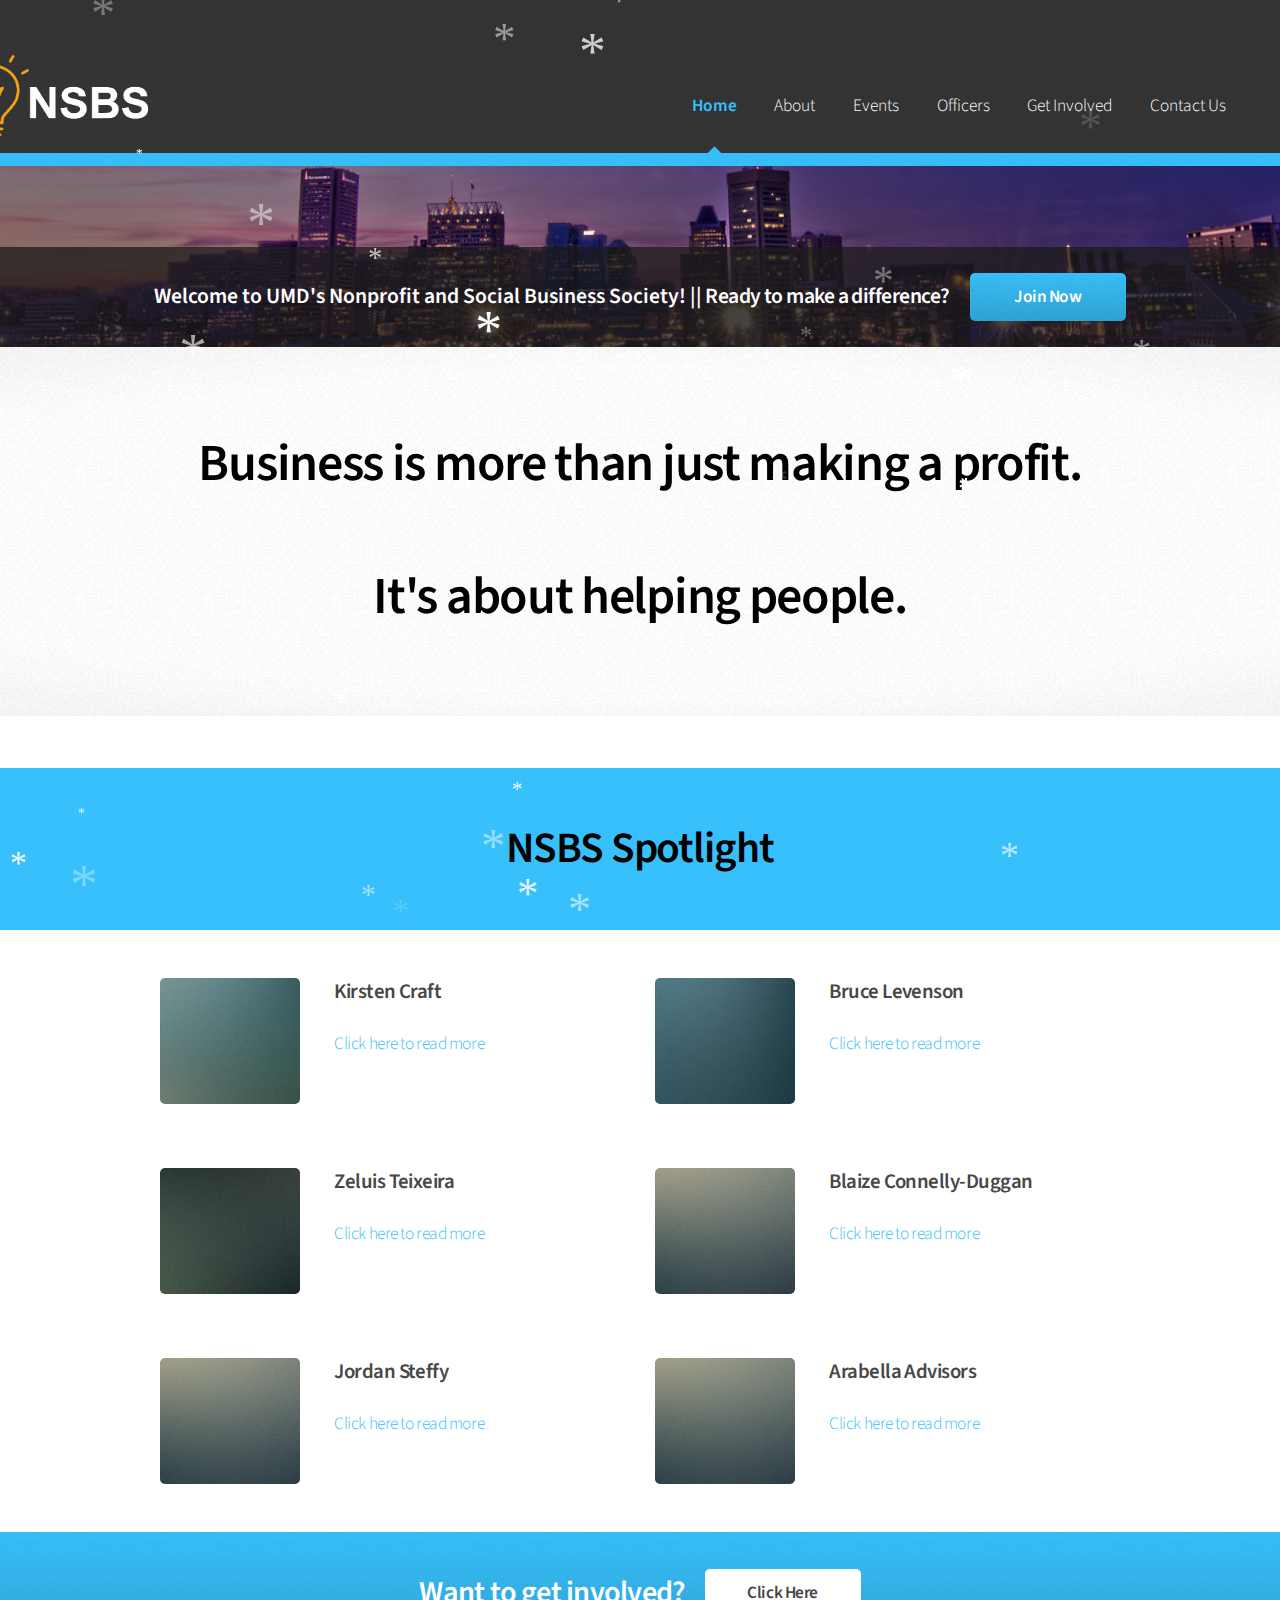
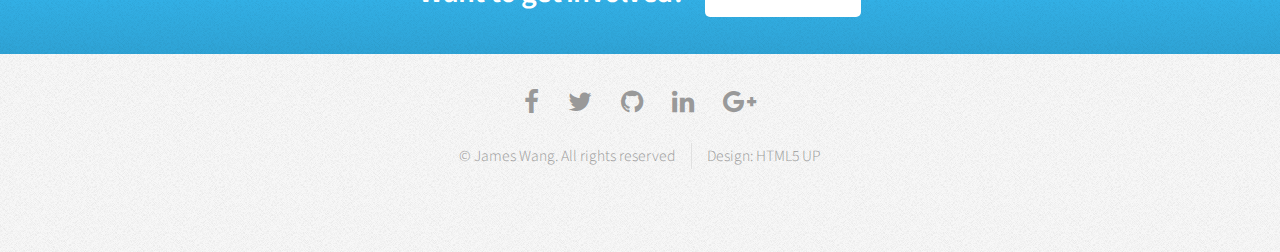
==== index.html @ a9c611d5 "j" ====
<!DOCTYPE HTML>
<html>
	<head>
		<title>UMD NSBS</title>
		<meta charset="utf-8" />
		<meta name="viewport" content="width=device-width, initial-scale=1" />
		<!--[if lte IE 8]><script src="assets/js/ie/html5shiv.js"></script><![endif]-->
		<link rel="stylesheet" href="assets/css/main.css" />
		<!--[if lte IE 8]><link rel="stylesheet" href="assets/css/ie8.css" /><![endif]-->
		<!--[if lte IE 9]><link rel="stylesheet" href="assets/css/ie9.css" /><![endif]-->
		<link rel="icon" href="icon.ico">
	</head>
	<body>
	<div id="snowflakeContainer">
    <p class="snowflake">*</p>
</div>
		<div id="page-wrapper">

			<!-- Header -->
		  <div id="header">
		 

					<!-- Logo -->
					
					<!-- Nav -->
						<nav id="nav">
						
							<ul><li class="moveimage"><a href="index.html"><img src="NSBS Logo3.jpg" style="height:100px; width:200px;"></a></li>
								<li class="current moveicons"><a href="index.html">Home</a></li>						
								<li class="moveicons"><a href="aboutus.html">About</a></li>
								<li class="moveicons"><a href="events.html">Events</a></li>
								<li class="moveicons"><a href="#">Officers</a></li>
								<li class="moveicons"><a href="#">Get Involved</a></li>
								<li class="moveicons"><a href="#">Contact Us</a></li>
							</ul>
						</nav>

				</div>

			<!-- Banner -->
				<section id="banner">
					<header>
						<h1>Welcome to UMD's Nonprofit and Social Business Society! ||</h1>
						<h2>Ready to make a difference?</h2>
						<a href="https://goo.gl/forms/CQqP2fHk37DyWA3D2" class="button">Join Now</a>
					</header>
				</section>
			<!-- Gigantic Heading -->
				<section class="wrapper style2">
					<div class="container">
						<header class="major">
							<h4>Business is more than just making a profit.</h4>
							 <h4>It's about helping people.</h4>
						</header>
					</div>
				</section>

			<!-- Posts -->
				<section class="wrapper style1">
				<header class="majorone">
					<h4 class="majorone">NSBS Spotlight</h4></header>
					
					<div class="container">
						<div class="row">
							<section class="6u 12u(narrower)">
								<div class="box post">
									<a href="#" class="image left"><img src="images/pic01.jpg" alt="" /></a>
									<div class="inner">
										<h3>Kirsten Craft</h3>
										<p><a href="#">Click here to read more</a></p>
									</div>
								</div>
							</section>
							<section class="6u 12u(narrower)">
								<div class="box post">
									<a href="#" class="image left"><img src="images/pic02.jpg" alt="" /></a>
									<div class="inner">
										<h3>Bruce Levenson</h3>
										<p><a href="#">Click here to read more</a></p>
									</div>
								</div>
							</section>
						</div>
						<div class="row">
							<section class="6u 12u(narrower)">
								<div class="box post">
									<a href="#" class="image left"><img src="images/pic03.jpg" alt="" /></a>
									<div class="inner">
										<h3>Zeluis Teixeira</h3>
										<p><a href="#">Click here to read more</a></p>
									</div>
								</div>
							</section>
							<section class="6u 12u(narrower)">
								<div class="box post">
									<a href="#" class="image left"><img src="images/pic04.jpg" alt="" /></a>
									<div class="inner">
										<h3>Blaize Connelly-Duggan</h3>
										<p><a href="#">Click here to read more</a></p>
									</div>
								</div>
							</section>
						</div>
						<div class="row">
							<section class="6u 12u(narrower)">
								<div class="box post">
									<a href="#" class="image left"><img src="images/pic04.jpg" alt="" /></a>
									<div class="inner">
										<h3>Jordan Steffy</h3>
										<p><a href="#">Click here to read more</a></p>
									</div>
								</div>
							</section>
							<section class="6u 12u(narrower)">
								<div class="box post">
									<a href="#" class="image left"><img src="images/pic04.jpg" alt="" /></a>
									<div class="inner">
										<h3>Arabella Advisors</h3>
										<p><a href="#">Click here to read more</a></p>
									</div>
								</div>
							</section>
						</div>
					</div>
				</section>
			
			<!-- CTA -->
				<section id="cta" class="wrapper style3">
					<div class="container">
						<header>
							<h2>Want to get involved?</h2>
							<a href="#" class="button">Click Here</a>
						</header>
					</div>
				</section>

			<!-- Footer -->
				<div id="footer">
					<div class="container">
						<div class="row">
						</div>
					</div>

					<!-- Icons -->
						<ul class="icons">
							<li><a href="https://www.facebook.com/groups/1245452182178911/" class="icon fa-facebook"><span class="label">Facebook</span></a></li>
							<li><a href="#" class="icon fa-twitter"><span class="label">Twitter</span></a></li>
							<li><a href="#" class="icon fa-github"><span class="label">GitHub</span></a></li>
							<li><a href="#" class="icon fa-linkedin"><span class="label">LinkedIn</span></a></li>
							<li><a href="#" class="icon fa-google-plus"><span class="label">Google+</span></a></li>
						</ul>

					<!-- Copyright -->
						<div class="copyright">
							<ul class="menu">
								<li>&copy; James Wang. All rights reserved</li><li>Design: <a href="http://html5up.net">HTML5 UP</a></li>
							</ul>
						</div>

				</div>

		</div>

		<!-- Scripts -->
			<script src="assets/js/jquery.min.js"></script>
			<script src="assets/js/jquery.dropotron.min.js"></script>
			<script src="assets/js/skel.min.js"></script>
			<script src="assets/js/util.js"></script>
			<!--[if lte IE 8]><script src="assets/js/ie/respond.min.js"></script><![endif]-->
			<script src="assets/js/main.js"></script>
<script src="fallingsnow_v6.js"></script>
	</body>
</html>
---- assets/css/main.css ----
@import url("font-awesome.min.css");
@import url("https://fonts.googleapis.com/css?family=Source+Sans+Pro:300,300italic,600,600italic");

/*
	Arcana by HTML5 UP
	html5up.net | @ajlkn
	Free for personal and commercial use under the CCA 3.0 license (html5up.net/license)
*/

/* Reset */

	html, body, div, span, applet, object, iframe, h1, h2, h3, h4, h5, h6, p, blockquote, pre, a, abbr, acronym, address, big, cite, code, del, dfn, em, img, ins, kbd, q, s, samp, small, strike, strong, sub, sup, tt, var, b, u, i, center, dl, dt, dd, ol, ul, li, fieldset, form, label, legend, table, caption, tbody, tfoot, thead, tr, th, td, article, aside, canvas, details, embed, figure, figcaption, footer, header, hgroup, menu, nav, output, ruby, section, summary, time, mark, audio, video {
		margin: 0;
		padding: 0;
		border: 0;
		font-size: 100%;
		font: inherit;
		vertical-align: baseline;
	}

	article, aside, details, figcaption, figure, footer, header, hgroup, menu, nav, section {
		display: block;
	}

	body {
		line-height: 1;
	}

	ol, ul {
		list-style: none;
	}

	blockquote, q {
		quotes: none;
	}

	blockquote:before, blockquote:after, q:before, q:after {
		content: '';
		content: none;
	}

	table {
		border-collapse: collapse;
		border-spacing: 0;
	}

	body {
		-webkit-text-size-adjust: none;
	}

/* Box Model */

	*, *:before, *:after {
		-moz-box-sizing: border-box;
		-webkit-box-sizing: border-box;
		box-sizing: border-box;
	}

/* Containers */

	.container {
		margin-left: auto;
		margin-right: auto;
	}

	.container.\31 25\25 {
		width: 100%;
		max-width: 1750px;
		min-width: 1400px;
	}

	.container.\37 5\25 {
		width: 1050px;
	}

	.container.\35 0\25 {
		width: 700px;
	}

	.container.\32 5\25 {
		width: 350px;
	}

	.container {
		width: 1400px;
	}

	@media screen and (max-width: 1680px) {

		.container.\31 25\25 {
			width: 100%;
			max-width: 1500px;
			min-width: 1200px;
		}

		.container.\37 5\25 {
			width: 900px;
		}

		.container.\35 0\25 {
			width: 600px;
		}

		.container.\32 5\25 {
			width: 300px;
		}

		.container {
			width: 1200px;
		}

	}

	@media screen and (max-width: 1280px) {

		.container.\31 25\25 {
			width: 100%;
			max-width: 1200px;
			min-width: 960px;
		}

		.container.\37 5\25 {
			width: 720px;
		}

		.container.\35 0\25 {
			width: 480px;
		}

		.container.\32 5\25 {
			width: 240px;
		}

		.container {
			width: 960px;
		}

	}

	@media screen and (max-width: 980px) {

		.container.\31 25\25 {
			width: 100%;
			max-width: 118.75%;
			min-width: 95%;
		}

		.container.\37 5\25 {
			width: 71.25%;
		}

		.container.\35 0\25 {
			width: 47.5%;
		}

		.container.\32 5\25 {
			width: 23.75%;
		}

		.container {
			width: 95%;
		}

	}

	@media screen and (max-width: 840px) {

		.container.\31 25\25 {
			width: 100%;
			max-width: 118.75%;
			min-width: 95%;
		}

		.container.\37 5\25 {
			width: 71.25%;
		}

		.container.\35 0\25 {
			width: 47.5%;
		}

		.container.\32 5\25 {
			width: 23.75%;
		}

		.container {
			width: 95% !important;
		}

	}

	@media screen and (max-width: 736px) {

		.container.\31 25\25 {
			width: 100%;
			max-width: 112.5%;
			min-width: 90%;
		}

		.container.\37 5\25 {
			width: 67.5%;
		}

		.container.\35 0\25 {
			width: 45%;
		}

		.container.\32 5\25 {
			width: 22.5%;
		}

		.container {
			width: 90% !important;
		}

	}

	@media screen and (max-width: 480px) {

		.container.\31 25\25 {
			width: 100%;
			max-width: 125%;
			min-width: 100%;
		}

		.container.\37 5\25 {
			width: 75%;
		}

		.container.\35 0\25 {
			width: 50%;
		}

		.container.\32 5\25 {
			width: 25%;
		}

		.container {
			width: 100% !important;
		}

	}

/* Grid */

	.row {
		border-bottom: solid 1px transparent;
		-moz-box-sizing: border-box;
		-webkit-box-sizing: border-box;
		box-sizing: border-box;
	}

	.row > * {
		float: left;
		-moz-box-sizing: border-box;
		-webkit-box-sizing: border-box;
		box-sizing: border-box;
	}

	.row:after, .row:before {
		content: '';
		display: block;
		clear: both;
		height: 0;
	}

	.row.uniform > * > :first-child {
		margin-top: 0;
	}

	.row.uniform > * > :last-child {
		margin-bottom: 0;
	}

	.row.\30 \25 > * {
		padding: 0px 0 0 0px;
	}

	.row.\30 \25 {
		margin: 0px 0 -1px 0px;
	}

	.row.uniform.\30 \25 > * {
		padding: 0px 0 0 0px;
	}

	.row.uniform.\30 \25 {
		margin: 0px 0 -1px 0px;
	}

	.row > * {
		padding: 50px 0 0 50px;
	}

	.row {
		margin: -50px 0 -1px -50px;
	}

	.row.uniform > * {
		padding: 50px 0 0 50px;
	}

	.row.uniform {
		margin: -50px 0 -1px -50px;
	}

	.row.\32 00\25 > * {
		padding: 100px 0 0 100px;
	}

	.row.\32 00\25 {
		margin: -100px 0 -1px -100px;
	}

	.row.uniform.\32 00\25 > * {
		padding: 100px 0 0 100px;
	}

	.row.uniform.\32 00\25 {
		margin: -100px 0 -1px -100px;
	}

	.row.\31 50\25 > * {
		padding: 75px 0 0 75px;
	}

	.row.\31 50\25 {
		margin: -75px 0 -1px -75px;
	}

	.row.uniform.\31 50\25 > * {
		padding: 75px 0 0 75px;
	}

	.row.uniform.\31 50\25 {
		margin: -75px 0 -1px -75px;
	}

	.row.\35 0\25 > * {
		padding: 25px 0 0 25px;
	}

	.row.\35 0\25 {
		margin: -25px 0 -1px -25px;
	}

	.row.uniform.\35 0\25 > * {
		padding: 25px 0 0 25px;
	}

	.row.uniform.\35 0\25 {
		margin: -25px 0 -1px -25px;
	}

	.row.\32 5\25 > * {
		padding: 12.5px 0 0 12.5px;
	}

	.row.\32 5\25 {
		margin: -12.5px 0 -1px -12.5px;
	}

	.row.uniform.\32 5\25 > * {
		padding: 12.5px 0 0 12.5px;
	}

	.row.uniform.\32 5\25 {
		margin: -12.5px 0 -1px -12.5px;
	}

	.\31 2u, .\31 2u\24 {
		width: 100%;
		clear: none;
		margin-left: 0;
	}

	.\31 1u, .\31 1u\24 {
		width: 91.6666666667%;
		clear: none;
		margin-left: 0;
	}

	.\31 0u, .\31 0u\24 {
		width: 83.3333333333%;
		clear: none;
		margin-left: 0;
	}

	.\39 u, .\39 u\24 {
		width: 75%;
		clear: none;
		margin-left: 0;
	}

	.\38 u, .\38 u\24 {
		width: 66.6666666667%;
		clear: none;
		margin-left: 0;
	}

	.\37 u, .\37 u\24 {
		width: 58.3333333333%;
		clear: none;
		margin-left: 0;
	}

	.\36 u, .\36 u\24 {
		width: 50%;
		clear: none;
		margin-left: 0;
	}

	.\35 u, .\35 u\24 {
		width: 41.6666666667%;
		clear: none;
		margin-left: 0;
	}

	.\34 u, .\34 u\24 {
		width: 33.3333333333%;
		clear: none;
		margin-left: 0;
	}

	.\33 u, .\33 u\24 {
		width: 25%;
		clear: none;
		margin-left: 0;
	}

	.\32 u, .\32 u\24 {
		width: 16.6666666667%;
		clear: none;
		margin-left: 0;
	}

	.\31 u, .\31 u\24 {
		width: 8.3333333333%;
		clear: none;
		margin-left: 0;
	}

	.\31 2u\24 + *,
	.\31 1u\24 + *,
	.\31 0u\24 + *,
	.\39 u\24 + *,
	.\38 u\24 + *,
	.\37 u\24 + *,
	.\36 u\24 + *,
	.\35 u\24 + *,
	.\34 u\24 + *,
	.\33 u\24 + *,
	.\32 u\24 + *,
	.\31 u\24 + * {
		clear: left;
	}

	.\-11u {
		margin-left: 91.66667%;
	}

	.\-10u {
		margin-left: 83.33333%;
	}

	.\-9u {
		margin-left: 75%;
	}

	.\-8u {
		margin-left: 66.66667%;
	}

	.\-7u {
		margin-left: 58.33333%;
	}

	.\-6u {
		margin-left: 50%;
	}

	.\-5u {
		margin-left: 41.66667%;
	}

	.\-4u {
		margin-left: 33.33333%;
	}

	.\-3u {
		margin-left: 25%;
	}

	.\-2u {
		margin-left: 16.66667%;
	}

	.\-1u {
		margin-left: 8.33333%;
	}

	@media screen and (max-width: 1680px) {

		.row > * {
			padding: 40px 0 0 40px;
		}

		.row {
			margin: -40px 0 -1px -40px;
		}

		.row.uniform > * {
			padding: 40px 0 0 40px;
		}

		.row.uniform {
			margin: -40px 0 -1px -40px;
		}

		.row.\32 00\25 > * {
			padding: 80px 0 0 80px;
		}

		.row.\32 00\25 {
			margin: -80px 0 -1px -80px;
		}

		.row.uniform.\32 00\25 > * {
			padding: 80px 0 0 80px;
		}

		.row.uniform.\32 00\25 {
			margin: -80px 0 -1px -80px;
		}

		.row.\31 50\25 > * {
			padding: 60px 0 0 60px;
		}

		.row.\31 50\25 {
			margin: -60px 0 -1px -60px;
		}

		.row.uniform.\31 50\25 > * {
			padding: 60px 0 0 60px;
		}

		.row.uniform.\31 50\25 {
			margin: -60px 0 -1px -60px;
		}

		.row.\35 0\25 > * {
			padding: 20px 0 0 20px;
		}

		.row.\35 0\25 {
			margin: -20px 0 -1px -20px;
		}

		.row.uniform.\35 0\25 > * {
			padding: 20px 0 0 20px;
		}

		.row.uniform.\35 0\25 {
			margin: -20px 0 -1px -20px;
		}

		.row.\32 5\25 > * {
			padding: 10px 0 0 10px;
		}

		.row.\32 5\25 {
			margin: -10px 0 -1px -10px;
		}

		.row.uniform.\32 5\25 > * {
			padding: 10px 0 0 10px;
		}

		.row.uniform.\32 5\25 {
			margin: -10px 0 -1px -10px;
		}

		.\31 2u\28wide\29, .\31 2u\24\28wide\29 {
			width: 100%;
			clear: none;
			margin-left: 0;
		}

		.\31 1u\28wide\29, .\31 1u\24\28wide\29 {
			width: 91.6666666667%;
			clear: none;
			margin-left: 0;
		}

		.\31 0u\28wide\29, .\31 0u\24\28wide\29 {
			width: 83.3333333333%;
			clear: none;
			margin-left: 0;
		}

		.\39 u\28wide\29, .\39 u\24\28wide\29 {
			width: 75%;
			clear: none;
			margin-left: 0;
		}

		.\38 u\28wide\29, .\38 u\24\28wide\29 {
			width: 66.6666666667%;
			clear: none;
			margin-left: 0;
		}

		.\37 u\28wide\29, .\37 u\24\28wide\29 {
			width: 58.3333333333%;
			clear: none;
			margin-left: 0;
		}

		.\36 u\28wide\29, .\36 u\24\28wide\29 {
			width: 50%;
			clear: none;
			margin-left: 0;
		}

		.\35 u\28wide\29, .\35 u\24\28wide\29 {
			width: 41.6666666667%;
			clear: none;
			margin-left: 0;
		}

		.\34 u\28wide\29, .\34 u\24\28wide\29 {
			width: 33.3333333333%;
			clear: none;
			margin-left: 0;
		}

		.\33 u\28wide\29, .\33 u\24\28wide\29 {
			width: 25%;
			clear: none;
			margin-left: 0;
		}

		.\32 u\28wide\29, .\32 u\24\28wide\29 {
			width: 16.6666666667%;
			clear: none;
			margin-left: 0;
		}

		.\31 u\28wide\29, .\31 u\24\28wide\29 {
			width: 8.3333333333%;
			clear: none;
			margin-left: 0;
		}

		.\31 2u\24\28wide\29 + *,
		.\31 1u\24\28wide\29 + *,
		.\31 0u\24\28wide\29 + *,
		.\39 u\24\28wide\29 + *,
		.\38 u\24\28wide\29 + *,
		.\37 u\24\28wide\29 + *,
		.\36 u\24\28wide\29 + *,
		.\35 u\24\28wide\29 + *,
		.\34 u\24\28wide\29 + *,
		.\33 u\24\28wide\29 + *,
		.\32 u\24\28wide\29 + *,
		.\31 u\24\28wide\29 + * {
			clear: left;
		}

		.\-11u\28wide\29 {
			margin-left: 91.66667%;
		}

		.\-10u\28wide\29 {
			margin-left: 83.33333%;
		}

		.\-9u\28wide\29 {
			margin-left: 75%;
		}

		.\-8u\28wide\29 {
			margin-left: 66.66667%;
		}

		.\-7u\28wide\29 {
			margin-left: 58.33333%;
		}

		.\-6u\28wide\29 {
			margin-left: 50%;
		}

		.\-5u\28wide\29 {
			margin-left: 41.66667%;
		}

		.\-4u\28wide\29 {
			margin-left: 33.33333%;
		}

		.\-3u\28wide\29 {
			margin-left: 25%;
		}

		.\-2u\28wide\29 {
			margin-left: 16.66667%;
		}

		.\-1u\28wide\29 {
			margin-left: 8.33333%;
		}

	}

	@media screen and (max-width: 1280px) {

		.row > * {
			padding: 30px 0 0 30px;
		}

		.row {
			margin: -30px 0 -1px -30px;
		}

		.row.uniform > * {
			padding: 30px 0 0 30px;
		}

		.row.uniform {
			margin: -30px 0 -1px -30px;
		}

		.row.\32 00\25 > * {
			padding: 60px 0 0 60px;
		}

		.row.\32 00\25 {
			margin: -60px 0 -1px -60px;
		}

		.row.uniform.\32 00\25 > * {
			padding: 60px 0 0 60px;
		}

		.row.uniform.\32 00\25 {
			margin: -60px 0 -1px -60px;
		}

		.row.\31 50\25 > * {
			padding: 45px 0 0 45px;
		}

		.row.\31 50\25 {
			margin: -45px 0 -1px -45px;
		}

		.row.uniform.\31 50\25 > * {
			padding: 45px 0 0 45px;
		}

		.row.uniform.\31 50\25 {
			margin: -45px 0 -1px -45px;
		}

		.row.\35 0\25 > * {
			padding: 15px 0 0 15px;
		}

		.row.\35 0\25 {
			margin: -15px 0 -1px -15px;
		}

		.row.uniform.\35 0\25 > * {
			padding: 15px 0 0 15px;
		}

		.row.uniform.\35 0\25 {
			margin: -15px 0 -1px -15px;
		}

		.row.\32 5\25 > * {
			padding: 7.5px 0 0 7.5px;
		}

		.row.\32 5\25 {
			margin: -7.5px 0 -1px -7.5px;
		}

		.row.uniform.\32 5\25 > * {
			padding: 7.5px 0 0 7.5px;
		}

		.row.uniform.\32 5\25 {
			margin: -7.5px 0 -1px -7.5px;
		}

		.\31 2u\28normal\29, .\31 2u\24\28normal\29 {
			width: 100%;
			clear: none;
			margin-left: 0;
		}

		.\31 1u\28normal\29, .\31 1u\24\28normal\29 {
			width: 91.6666666667%;
			clear: none;
			margin-left: 0;
		}

		.\31 0u\28normal\29, .\31 0u\24\28normal\29 {
			width: 83.3333333333%;
			clear: none;
			margin-left: 0;
		}

		.\39 u\28normal\29, .\39 u\24\28normal\29 {
			width: 75%;
			clear: none;
			margin-left: 0;
		}

		.\38 u\28normal\29, .\38 u\24\28normal\29 {
			width: 66.6666666667%;
			clear: none;
			margin-left: 0;
		}

		.\37 u\28normal\29, .\37 u\24\28normal\29 {
			width: 58.3333333333%;
			clear: none;
			margin-left: 0;
		}

		.\36 u\28normal\29, .\36 u\24\28normal\29 {
			width: 50%;
			clear: none;
			margin-left: 0;
		}

		.\35 u\28normal\29, .\35 u\24\28normal\29 {
			width: 41.6666666667%;
			clear: none;
			margin-left: 0;
		}

		.\34 u\28normal\29, .\34 u\24\28normal\29 {
			width: 33.3333333333%;
			clear: none;
			margin-left: 0;
		}

		.\33 u\28normal\29, .\33 u\24\28normal\29 {
			width: 25%;
			clear: none;
			margin-left: 0;
		}

		.\32 u\28normal\29, .\32 u\24\28normal\29 {
			width: 16.6666666667%;
			clear: none;
			margin-left: 0;
		}

		.\31 u\28normal\29, .\31 u\24\28normal\29 {
			width: 8.3333333333%;
			clear: none;
			margin-left: 0;
		}

		.\31 2u\24\28normal\29 + *,
		.\31 1u\24\28normal\29 + *,
		.\31 0u\24\28normal\29 + *,
		.\39 u\24\28normal\29 + *,
		.\38 u\24\28normal\29 + *,
		.\37 u\24\28normal\29 + *,
		.\36 u\24\28normal\29 + *,
		.\35 u\24\28normal\29 + *,
		.\34 u\24\28normal\29 + *,
		.\33 u\24\28normal\29 + *,
		.\32 u\24\28normal\29 + *,
		.\31 u\24\28normal\29 + * {
			clear: left;
		}

		.\-11u\28normal\29 {
			margin-left: 91.66667%;
		}

		.\-10u\28normal\29 {
			margin-left: 83.33333%;
		}

		.\-9u\28normal\29 {
			margin-left: 75%;
		}

		.\-8u\28normal\29 {
			margin-left: 66.66667%;
		}

		.\-7u\28normal\29 {
			margin-left: 58.33333%;
		}

		.\-6u\28normal\29 {
			margin-left: 50%;
		}

		.\-5u\28normal\29 {
			margin-left: 41.66667%;
		}

		.\-4u\28normal\29 {
			margin-left: 33.33333%;
		}

		.\-3u\28normal\29 {
			margin-left: 25%;
		}

		.\-2u\28normal\29 {
			margin-left: 16.66667%;
		}

		.\-1u\28normal\29 {
			margin-left: 8.33333%;
		}

	}

	@media screen and (max-width: 980px) {

		.row > * {
			padding: 30px 0 0 30px;
		}

		.row {
			margin: -30px 0 -1px -30px;
		}

		.row.uniform > * {
			padding: 30px 0 0 30px;
		}

		.row.uniform {
			margin: -30px 0 -1px -30px;
		}

		.row.\32 00\25 > * {
			padding: 60px 0 0 60px;
		}

		.row.\32 00\25 {
			margin: -60px 0 -1px -60px;
		}

		.row.uniform.\32 00\25 > * {
			padding: 60px 0 0 60px;
		}

		.row.uniform.\32 00\25 {
			margin: -60px 0 -1px -60px;
		}

		.row.\31 50\25 > * {
			padding: 45px 0 0 45px;
		}

		.row.\31 50\25 {
			margin: -45px 0 -1px -45px;
		}

		.row.uniform.\31 50\25 > * {
			padding: 45px 0 0 45px;
		}

		.row.uniform.\31 50\25 {
			margin: -45px 0 -1px -45px;
		}

		.row.\35 0\25 > * {
			padding: 15px 0 0 15px;
		}

		.row.\35 0\25 {
			margin: -15px 0 -1px -15px;
		}

		.row.uniform.\35 0\25 > * {
			padding: 15px 0 0 15px;
		}

		.row.uniform.\35 0\25 {
			margin: -15px 0 -1px -15px;
		}

		.row.\32 5\25 > * {
			padding: 7.5px 0 0 7.5px;
		}

		.row.\32 5\25 {
			margin: -7.5px 0 -1px -7.5px;
		}

		.row.uniform.\32 5\25 > * {
			padding: 7.5px 0 0 7.5px;
		}

		.row.uniform.\32 5\25 {
			margin: -7.5px 0 -1px -7.5px;
		}

		.\31 2u\28narrow\29, .\31 2u\24\28narrow\29 {
			width: 100%;
			clear: none;
			margin-left: 0;
		}

		.\31 1u\28narrow\29, .\31 1u\24\28narrow\29 {
			width: 91.6666666667%;
			clear: none;
			margin-left: 0;
		}

		.\31 0u\28narrow\29, .\31 0u\24\28narrow\29 {
			width: 83.3333333333%;
			clear: none;
			margin-left: 0;
		}

		.\39 u\28narrow\29, .\39 u\24\28narrow\29 {
			width: 75%;
			clear: none;
			margin-left: 0;
		}

		.\38 u\28narrow\29, .\38 u\24\28narrow\29 {
			width: 66.6666666667%;
			clear: none;
			margin-left: 0;
		}

		.\37 u\28narrow\29, .\37 u\24\28narrow\29 {
			width: 58.3333333333%;
			clear: none;
			margin-left: 0;
		}

		.\36 u\28narrow\29, .\36 u\24\28narrow\29 {
			width: 50%;
			clear: none;
			margin-left: 0;
		}

		.\35 u\28narrow\29, .\35 u\24\28narrow\29 {
			width: 41.6666666667%;
			clear: none;
			margin-left: 0;
		}

		.\34 u\28narrow\29, .\34 u\24\28narrow\29 {
			width: 33.3333333333%;
			clear: none;
			margin-left: 0;
		}

		.\33 u\28narrow\29, .\33 u\24\28narrow\29 {
			width: 25%;
			clear: none;
			margin-left: 0;
		}

		.\32 u\28narrow\29, .\32 u\24\28narrow\29 {
			width: 16.6666666667%;
			clear: none;
			margin-left: 0;
		}

		.\31 u\28narrow\29, .\31 u\24\28narrow\29 {
			width: 8.3333333333%;
			clear: none;
			margin-left: 0;
		}

		.\31 2u\24\28narrow\29 + *,
		.\31 1u\24\28narrow\29 + *,
		.\31 0u\24\28narrow\29 + *,
		.\39 u\24\28narrow\29 + *,
		.\38 u\24\28narrow\29 + *,
		.\37 u\24\28narrow\29 + *,
		.\36 u\24\28narrow\29 + *,
		.\35 u\24\28narrow\29 + *,
		.\34 u\24\28narrow\29 + *,
		.\33 u\24\28narrow\29 + *,
		.\32 u\24\28narrow\29 + *,
		.\31 u\24\28narrow\29 + * {
			clear: left;
		}

		.\-11u\28narrow\29 {
			margin-left: 91.66667%;
		}

		.\-10u\28narrow\29 {
			margin-left: 83.33333%;
		}

		.\-9u\28narrow\29 {
			margin-left: 75%;
		}

		.\-8u\28narrow\29 {
			margin-left: 66.66667%;
		}

		.\-7u\28narrow\29 {
			margin-left: 58.33333%;
		}

		.\-6u\28narrow\29 {
			margin-left: 50%;
		}

		.\-5u\28narrow\29 {
			margin-left: 41.66667%;
		}

		.\-4u\28narrow\29 {
			margin-left: 33.33333%;
		}

		.\-3u\28narrow\29 {
			margin-left: 25%;
		}

		.\-2u\28narrow\29 {
			margin-left: 16.66667%;
		}

		.\-1u\28narrow\29 {
			margin-left: 8.33333%;
		}

	}

	@media screen and (max-width: 840px) {

		.row > * {
			padding: 30px 0 0 30px;
		}

		.row {
			margin: -30px 0 -1px -30px;
		}

		.row.uniform > * {
			padding: 30px 0 0 30px;
		}

		.row.uniform {
			margin: -30px 0 -1px -30px;
		}

		.row.\32 00\25 > * {
			padding: 60px 0 0 60px;
		}

		.row.\32 00\25 {
			margin: -60px 0 -1px -60px;
		}

		.row.uniform.\32 00\25 > * {
			padding: 60px 0 0 60px;
		}

		.row.uniform.\32 00\25 {
			margin: -60px 0 -1px -60px;
		}

		.row.\31 50\25 > * {
			padding: 45px 0 0 45px;
		}

		.row.\31 50\25 {
			margin: -45px 0 -1px -45px;
		}

		.row.uniform.\31 50\25 > * {
			padding: 45px 0 0 45px;
		}

		.row.uniform.\31 50\25 {
			margin: -45px 0 -1px -45px;
		}

		.row.\35 0\25 > * {
			padding: 15px 0 0 15px;
		}

		.row.\35 0\25 {
			margin: -15px 0 -1px -15px;
		}

		.row.uniform.\35 0\25 > * {
			padding: 15px 0 0 15px;
		}

		.row.uniform.\35 0\25 {
			margin: -15px 0 -1px -15px;
		}

		.row.\32 5\25 > * {
			padding: 7.5px 0 0 7.5px;
		}

		.row.\32 5\25 {
			margin: -7.5px 0 -1px -7.5px;
		}

		.row.uniform.\32 5\25 > * {
			padding: 7.5px 0 0 7.5px;
		}

		.row.uniform.\32 5\25 {
			margin: -7.5px 0 -1px -7.5px;
		}

		.\31 2u\28narrower\29, .\31 2u\24\28narrower\29 {
			width: 100%;
			clear: none;
			margin-left: 0;
		}

		.\31 1u\28narrower\29, .\31 1u\24\28narrower\29 {
			width: 91.6666666667%;
			clear: none;
			margin-left: 0;
		}

		.\31 0u\28narrower\29, .\31 0u\24\28narrower\29 {
			width: 83.3333333333%;
			clear: none;
			margin-left: 0;
		}

		.\39 u\28narrower\29, .\39 u\24\28narrower\29 {
			width: 75%;
			clear: none;
			margin-left: 0;
		}

		.\38 u\28narrower\29, .\38 u\24\28narrower\29 {
			width: 66.6666666667%;
			clear: none;
			margin-left: 0;
		}

		.\37 u\28narrower\29, .\37 u\24\28narrower\29 {
			width: 58.3333333333%;
			clear: none;
			margin-left: 0;
		}

		.\36 u\28narrower\29, .\36 u\24\28narrower\29 {
			width: 50%;
			clear: none;
			margin-left: 0;
		}

		.\35 u\28narrower\29, .\35 u\24\28narrower\29 {
			width: 41.6666666667%;
			clear: none;
			margin-left: 0;
		}

		.\34 u\28narrower\29, .\34 u\24\28narrower\29 {
			width: 33.3333333333%;
			clear: none;
			margin-left: 0;
		}

		.\33 u\28narrower\29, .\33 u\24\28narrower\29 {
			width: 25%;
			clear: none;
			margin-left: 0;
		}

		.\32 u\28narrower\29, .\32 u\24\28narrower\29 {
			width: 16.6666666667%;
			clear: none;
			margin-left: 0;
		}

		.\31 u\28narrower\29, .\31 u\24\28narrower\29 {
			width: 8.3333333333%;
			clear: none;
			margin-left: 0;
		}

		.\31 2u\24\28narrower\29 + *,
		.\31 1u\24\28narrower\29 + *,
		.\31 0u\24\28narrower\29 + *,
		.\39 u\24\28narrower\29 + *,
		.\38 u\24\28narrower\29 + *,
		.\37 u\24\28narrower\29 + *,
		.\36 u\24\28narrower\29 + *,
		.\35 u\24\28narrower\29 + *,
		.\34 u\24\28narrower\29 + *,
		.\33 u\24\28narrower\29 + *,
		.\32 u\24\28narrower\29 + *,
		.\31 u\24\28narrower\29 + * {
			clear: left;
		}

		.\-11u\28narrower\29 {
			margin-left: 91.66667%;
		}

		.\-10u\28narrower\29 {
			margin-left: 83.33333%;
		}

		.\-9u\28narrower\29 {
			margin-left: 75%;
		}

		.\-8u\28narrower\29 {
			margin-left: 66.66667%;
		}

		.\-7u\28narrower\29 {
			margin-left: 58.33333%;
		}

		.\-6u\28narrower\29 {
			margin-left: 50%;
		}

		.\-5u\28narrower\29 {
			margin-left: 41.66667%;
		}

		.\-4u\28narrower\29 {
			margin-left: 33.33333%;
		}

		.\-3u\28narrower\29 {
			margin-left: 25%;
		}

		.\-2u\28narrower\29 {
			margin-left: 16.66667%;
		}

		.\-1u\28narrower\29 {
			margin-left: 8.33333%;
		}

	}

	@media screen and (max-width: 736px) {

		.row > * {
			padding: 20px 0 0 20px;
		}

		.row {
			margin: -20px 0 -1px -20px;
		}

		.row.uniform > * {
			padding: 20px 0 0 20px;
		}

		.row.uniform {
			margin: -20px 0 -1px -20px;
		}

		.row.\32 00\25 > * {
			padding: 40px 0 0 40px;
		}

		.row.\32 00\25 {
			margin: -40px 0 -1px -40px;
		}

		.row.uniform.\32 00\25 > * {
			padding: 40px 0 0 40px;
		}

		.row.uniform.\32 00\25 {
			margin: -40px 0 -1px -40px;
		}

		.row.\31 50\25 > * {
			padding: 30px 0 0 30px;
		}

		.row.\31 50\25 {
			margin: -30px 0 -1px -30px;
		}

		.row.uniform.\31 50\25 > * {
			padding: 30px 0 0 30px;
		}

		.row.uniform.\31 50\25 {
			margin: -30px 0 -1px -30px;
		}

		.row.\35 0\25 > * {
			padding: 10px 0 0 10px;
		}

		.row.\35 0\25 {
			margin: -10px 0 -1px -10px;
		}

		.row.uniform.\35 0\25 > * {
			padding: 10px 0 0 10px;
		}

		.row.uniform.\35 0\25 {
			margin: -10px 0 -1px -10px;
		}

		.row.\32 5\25 > * {
			padding: 5px 0 0 5px;
		}

		.row.\32 5\25 {
			margin: -5px 0 -1px -5px;
		}

		.row.uniform.\32 5\25 > * {
			padding: 5px 0 0 5px;
		}

		.row.uniform.\32 5\25 {
			margin: -5px 0 -1px -5px;
		}

		.\31 2u\28mobile\29, .\31 2u\24\28mobile\29 {
			width: 100%;
			clear: none;
			margin-left: 0;
		}

		.\31 1u\28mobile\29, .\31 1u\24\28mobile\29 {
			width: 91.6666666667%;
			clear: none;
			margin-left: 0;
		}

		.\31 0u\28mobile\29, .\31 0u\24\28mobile\29 {
			width: 83.3333333333%;
			clear: none;
			margin-left: 0;
		}

		.\39 u\28mobile\29, .\39 u\24\28mobile\29 {
			width: 75%;
			clear: none;
			margin-left: 0;
		}

		.\38 u\28mobile\29, .\38 u\24\28mobile\29 {
			width: 66.6666666667%;
			clear: none;
			margin-left: 0;
		}

		.\37 u\28mobile\29, .\37 u\24\28mobile\29 {
			width: 58.3333333333%;
			clear: none;
			margin-left: 0;
		}

		.\36 u\28mobile\29, .\36 u\24\28mobile\29 {
			width: 50%;
			clear: none;
			margin-left: 0;
		}

		.\35 u\28mobile\29, .\35 u\24\28mobile\29 {
			width: 41.6666666667%;
			clear: none;
			margin-left: 0;
		}

		.\34 u\28mobile\29, .\34 u\24\28mobile\29 {
			width: 33.3333333333%;
			clear: none;
			margin-left: 0;
		}

		.\33 u\28mobile\29, .\33 u\24\28mobile\29 {
			width: 25%;
			clear: none;
			margin-left: 0;
		}

		.\32 u\28mobile\29, .\32 u\24\28mobile\29 {
			width: 16.6666666667%;
			clear: none;
			margin-left: 0;
		}

		.\31 u\28mobile\29, .\31 u\24\28mobile\29 {
			width: 8.3333333333%;
			clear: none;
			margin-left: 0;
		}

		.\31 2u\24\28mobile\29 + *,
		.\31 1u\24\28mobile\29 + *,
		.\31 0u\24\28mobile\29 + *,
		.\39 u\24\28mobile\29 + *,
		.\38 u\24\28mobile\29 + *,
		.\37 u\24\28mobile\29 + *,
		.\36 u\24\28mobile\29 + *,
		.\35 u\24\28mobile\29 + *,
		.\34 u\24\28mobile\29 + *,
		.\33 u\24\28mobile\29 + *,
		.\32 u\24\28mobile\29 + *,
		.\31 u\24\28mobile\29 + * {
			clear: left;
		}

		.\-11u\28mobile\29 {
			margin-left: 91.66667%;
		}

		.\-10u\28mobile\29 {
			margin-left: 83.33333%;
		}

		.\-9u\28mobile\29 {
			margin-left: 75%;
		}

		.\-8u\28mobile\29 {
			margin-left: 66.66667%;
		}

		.\-7u\28mobile\29 {
			margin-left: 58.33333%;
		}

		.\-6u\28mobile\29 {
			margin-left: 50%;
		}

		.\-5u\28mobile\29 {
			margin-left: 41.66667%;
		}

		.\-4u\28mobile\29 {
			margin-left: 33.33333%;
		}

		.\-3u\28mobile\29 {
			margin-left: 25%;
		}

		.\-2u\28mobile\29 {
			margin-left: 16.66667%;
		}

		.\-1u\28mobile\29 {
			margin-left: 8.33333%;
		}

	}

	@media screen and (max-width: 480px) {

		.row > * {
			padding: 20px 0 0 20px;
		}

		.row {
			margin: -20px 0 -1px -20px;
		}

		.row.uniform > * {
			padding: 20px 0 0 20px;
		}

		.row.uniform {
			margin: -20px 0 -1px -20px;
		}

		.row.\32 00\25 > * {
			padding: 40px 0 0 40px;
		}

		.row.\32 00\25 {
			margin: -40px 0 -1px -40px;
		}

		.row.uniform.\32 00\25 > * {
			padding: 40px 0 0 40px;
		}

		.row.uniform.\32 00\25 {
			margin: -40px 0 -1px -40px;
		}

		.row.\31 50\25 > * {
			padding: 30px 0 0 30px;
		}

		.row.\31 50\25 {
			margin: -30px 0 -1px -30px;
		}

		.row.uniform.\31 50\25 > * {
			padding: 30px 0 0 30px;
		}

		.row.uniform.\31 50\25 {
			margin: -30px 0 -1px -30px;
		}

		.row.\35 0\25 > * {
			padding: 10px 0 0 10px;
		}

		.row.\35 0\25 {
			margin: -10px 0 -1px -10px;
		}

		.row.uniform.\35 0\25 > * {
			padding: 10px 0 0 10px;
		}

		.row.uniform.\35 0\25 {
			margin: -10px 0 -1px -10px;
		}

		.row.\32 5\25 > * {
			padding: 5px 0 0 5px;
		}

		.row.\32 5\25 {
			margin: -5px 0 -1px -5px;
		}

		.row.uniform.\32 5\25 > * {
			padding: 5px 0 0 5px;
		}

		.row.uniform.\32 5\25 {
			margin: -5px 0 -1px -5px;
		}

		.\31 2u\28mobilep\29, .\31 2u\24\28mobilep\29 {
			width: 100%;
			clear: none;
			margin-left: 0;
		}

		.\31 1u\28mobilep\29, .\31 1u\24\28mobilep\29 {
			width: 91.6666666667%;
			clear: none;
			margin-left: 0;
		}

		.\31 0u\28mobilep\29, .\31 0u\24\28mobilep\29 {
			width: 83.3333333333%;
			clear: none;
			margin-left: 0;
		}

		.\39 u\28mobilep\29, .\39 u\24\28mobilep\29 {
			width: 75%;
			clear: none;
			margin-left: 0;
		}

		.\38 u\28mobilep\29, .\38 u\24\28mobilep\29 {
			width: 66.6666666667%;
			clear: none;
			margin-left: 0;
		}

		.\37 u\28mobilep\29, .\37 u\24\28mobilep\29 {
			width: 58.3333333333%;
			clear: none;
			margin-left: 0;
		}

		.\36 u\28mobilep\29, .\36 u\24\28mobilep\29 {
			width: 50%;
			clear: none;
			margin-left: 0;
		}

		.\35 u\28mobilep\29, .\35 u\24\28mobilep\29 {
			width: 41.6666666667%;
			clear: none;
			margin-left: 0;
		}

		.\34 u\28mobilep\29, .\34 u\24\28mobilep\29 {
			width: 33.3333333333%;
			clear: none;
			margin-left: 0;
		}

		.\33 u\28mobilep\29, .\33 u\24\28mobilep\29 {
			width: 25%;
			clear: none;
			margin-left: 0;
		}

		.\32 u\28mobilep\29, .\32 u\24\28mobilep\29 {
			width: 16.6666666667%;
			clear: none;
			margin-left: 0;
		}

		.\31 u\28mobilep\29, .\31 u\24\28mobilep\29 {
			width: 8.3333333333%;
			clear: none;
			margin-left: 0;
		}

		.\31 2u\24\28mobilep\29 + *,
		.\31 1u\24\28mobilep\29 + *,
		.\31 0u\24\28mobilep\29 + *,
		.\39 u\24\28mobilep\29 + *,
		.\38 u\24\28mobilep\29 + *,
		.\37 u\24\28mobilep\29 + *,
		.\36 u\24\28mobilep\29 + *,
		.\35 u\24\28mobilep\29 + *,
		.\34 u\24\28mobilep\29 + *,
		.\33 u\24\28mobilep\29 + *,
		.\32 u\24\28mobilep\29 + *,
		.\31 u\24\28mobilep\29 + * {
			clear: left;
		}

		.\-11u\28mobilep\29 {
			margin-left: 91.66667%;
		}

		.\-10u\28mobilep\29 {
			margin-left: 83.33333%;
		}

		.\-9u\28mobilep\29 {
			margin-left: 75%;
		}

		.\-8u\28mobilep\29 {
			margin-left: 66.66667%;
		}

		.\-7u\28mobilep\29 {
			margin-left: 58.33333%;
		}

		.\-6u\28mobilep\29 {
			margin-left: 50%;
		}

		.\-5u\28mobilep\29 {
			margin-left: 41.66667%;
		}

		.\-4u\28mobilep\29 {
			margin-left: 33.33333%;
		}

		.\-3u\28mobilep\29 {
			margin-left: 25%;
		}

		.\-2u\28mobilep\29 {
			margin-left: 16.66667%;
		}

		.\-1u\28mobilep\29 {
			margin-left: 8.33333%;
		}

	}

/* Basic */

	body {
		background: #f7f7f7 url("images/bg01.png");
	}

		body.is-loading * {
			-moz-transition: none !important;
			-webkit-transition: none !important;
			-ms-transition: none !important;
			transition: none !important;
			-moz-animation: none !important;
			-webkit-animation: none !important;
			-ms-animation: none !important;
			animation: none !important;
		}

	body, input, select, textarea {
		color: #474747;
		font-family: 'Source Sans Pro', sans-serif;
		font-size: 16pt;
		font-weight: 300;
		line-height: 1.65em;
	}

	a {
		-moz-transition: color 0.2s ease-in-out, border-color 0.2s ease-in-out, opacity 0.2s ease-in-out;
		-webkit-transition: color 0.2s ease-in-out, border-color 0.2s ease-in-out, opacity 0.2s ease-in-out;
		-ms-transition: color 0.2s ease-in-out, border-color 0.2s ease-in-out, opacity 0.2s ease-in-out;
		transition: color 0.2s ease-in-out, border-color 0.2s ease-in-out, opacity 0.2s ease-in-out;
		color: #37c0fb;
		text-decoration: none;
		
	}

		a:hover {
			color: #048dc8;
			border-bottom-color: transparent;
		}

	strong, b {
		font-weight: 600;
	}

	em, i {
		font-style: italic;
	}

	p, ul, ol, dl, table, blockquote {
		margin: 0 0 2em 0;
	}

	h1, h2, h3, h4, h5, h6 {
		color: inherit;
		font-weight: 600;
		line-height: 1.75em;
		margin-bottom: 1em;
	}

		h1 a, h2 a, h3 a, h4 a, h5 a, h6 a {
			color: inherit;
			text-decoration: none;
		}

		h1 em, h2 em, h3 em, h4 em, h5 em, h6 em {
			font-style: normal;
			font-weight: 300;
		}

	h2 {
		font-size: 1.75em;
		letter-spacing: -0.025em;
	}

	h3 {
		font-size: 1.2em;
		letter-spacing: -0.025em;
		padding: -5em 0 0 0;
	}
	
	h4 { 
		color: #000000;
		font-size: 3em;
		letter-spacing: -.025em;
		padding: 0 0 0 0;
	}
	

	p  {
		color: #37c0fb;
		font-size: 1.0em;
		letter-spacing: -.025em;
		text-decoration: none;
		line-height: 150%;
	}
sidebar p {
		color: #37c0fb;
		font-size: 1.0 em;
		letter-spacing: -.025em;
		text-decoration: none;
		padding: 0 0 2em 0;
	}

	sub {
		font-size: 0.8em;
		position: relative;
		top: 0.5em;
	}

	sup {
		font-size: 0.8em;
		position: relative;
		top: -0.5em;
	}

	hr {
		border-top: solid 1px #e0e0e0;
		border: 0;
		margin-bottom: 1.5em;
	}

	blockquote {
		border-left: solid 0.5em #e0e0e0;
		font-style: italic;
		padding: 1em 0 1em 2em;
	}

	section.special, article.special {
		text-align: center;
	}

	header p {
		color: #000;
		font-size: 1.25em;
		position: relative;
		margin-top: -1.25em;
		margin-bottom: 2.25em;
	}

	header.major {
		text-align: center;
		margin: 0 0 0em 0;
	}

		header.major h2 {
			font-size: 2.25em;
		}

		header.major p {
			position: relative;
			border-top: solid 1px #e0e0e0;
			padding: 1em 0 0 0;
			margin: 0;
			top: -1em;
			font-size: 1.5em;
			letter-spacing: -0.025em;
		}
		header.major h4 {
			position: relative;
			padding: .4em 0 .4em 0;
			margin-bottom: auto;
			
}

	footer {
		margin: 0 0 3em 0;
	}

		footer > :last-child {
			margin-bottom: 0;
		}

		footer.major {
			padding-top: 3em;
		}
		

/* Form */

	input[type="text"],
	input[type="password"],
	input[type="email"],
	textarea {
		-moz-appearance: none;
		-webkit-appearance: none;
		-ms-appearance: none;
		appearance: none;
		-moz-transition: border-color 0.2s ease-in-out;
		-webkit-transition: border-color 0.2s ease-in-out;
		-ms-transition: border-color 0.2s ease-in-out;
		transition: border-color 0.2s ease-in-out;
		background: #fff;
		border: solid 1px #e0e0e0;
		border-radius: 5px;
		color: inherit;
		display: block;
		outline: 0;
		padding: 0.75em;
		text-decoration: none;
		width: 100%;
	}

		input[type="text"]:focus,
		input[type="password"]:focus,
		input[type="email"]:focus,
		textarea:focus {
			border-color: #37c0fb;
		}

	input[type="text"],
	input[type="password"],
	input[type="email"] {
		line-height: 1em;
	}

	label {
		display: block;
		color: inherit;
		font-weight: 600;
		line-height: 1.75em;
		margin-bottom: 0.5em;
	}

	::-webkit-input-placeholder {
		color: #999;
		position: relative;
		top: 3px;
	}

	:-moz-placeholder {
		color: #999;
	}

	::-moz-placeholder {
		color: #999;
	}

	:-ms-input-placeholder {
		color: #999;
	}

	.formerize-placeholder {
		color: #999;
	}

/* Image */

	.image {
		border: 0;
		display: inline-block;
		position: relative;
		border-radius: 5px;
	}

		.image img {
			display: block;
			border-radius: 5px;
		}

		.image.left {
			display: block;
			float: left;
			margin: 0 2em 2em 0;
			position: relative;
			top: 0.25em;
		}

			.image.left img {
				display: block;
				width: 100%;
			}

		.image.fit {
			display: block;
		}

			.image.fit img {
				display: block;
				width: 100%;
			}

		.image.featured {
			display: block;
			margin: 0 0 3em 0;
			padding: 0 0 0em 0;
		}

			.image.featured img {
				display: block;
				width: 100%;
			}


/* Icon */

	.icon {
		text-decoration: none;
		position: relative;
		text-decoration: none;
	}

		.icon:before {
			-moz-osx-font-smoothing: grayscale;
			-webkit-font-smoothing: antialiased;
			font-family: FontAwesome;
			font-style: normal;
			font-weight: normal;
			text-transform: none !important;
		}

		.icon > .label {
			display: none;
		}

		.icon.major {
			text-align: center;
			cursor: default;
			background-color: #37c0fb;
			background-image: -moz-linear-gradient(top, rgba(0,0,0,0), rgba(0,0,0,0.15)), url("images/bg01.png");
			background-image: -webkit-linear-gradient(top, rgba(0,0,0,0), rgba(0,0,0,0.15)), url("images/bg01.png");
			background-image: -ms-linear-gradient(top, rgba(0,0,0,0), rgba(0,0,0,0.15)), url("images/bg01.png");
			background-image: linear-gradient(top, rgba(0,0,0,0), rgba(0,0,0,0.15)), url("images/bg01.png");
			color: #fff;
			border-radius: 100%;
			display: inline-block;
			width: 5em;
			height: 5em;
			line-height: 5em;
			box-shadow: 0 0 0 7px white, 0 0 0 8px #e0e0e0;
			margin: 0 0 2em 0;
		}

			.icon.major:before {
				font-size: 36px;
			}

/* Lists */

	ol.default {
		list-style: decimal;
		padding-left: 1.25em;
	}
	ol.mission {
			list-style: decimal;
			line-height: 2em;
			padding-left: 1.25em;
			padding-right: 1.25em;
	}

		ol.default li {
			padding-left: 0.25em;
		}

	ul.default {
		list-style: disc;
		padding-left: 1em;
	}

		ul.default li {
			padding-left: 0.5em;
		}

	ul.links li {
		line-height: 2.5em;
	}

	ul.icons {
		cursor: default;
	}

		ul.icons li {
			display: inline-block;
			line-height: 1em;
			padding-left: 1.5em;
		}

			ul.icons li:first-child {
				padding-left: 0;
			}

			ul.icons li a, ul.icons li span {
				font-size: 2em;
				border: 0;
			}

	ul.actions {
		cursor: default;
	}

		ul.actions:last-child {
			margin-bottom: 0;
		}

		ul.actions li {
			display: inline-block;
			padding: 0 0 0 1.5em;
		}

			ul.actions li:first-child {
				padding: 0;
			}

		ul.actions.vertical li {
			display: block;
			padding: 1.5em 0 0 0;
		}

			ul.actions.vertical li:first-child {
				padding: 0;
			}

	ul.menu li {
		border-left: solid 1px #e0e0e0;
		display: inline-block;
		padding: 0 0 0 1em;
		margin: 0 0 0 1em;
	}

		ul.menu li:first-child {
			border-left: 0;
			margin-left: 0;
			padding-left: 0;
		}

/* Tables */

	table {
		width: 100%;
	}

		table.default {
			width: 100%;
		}

			table.default tbody tr {
				border-bottom: solid 1px #e0e0e0;
			}

			table.default td {
				padding: 0.5em 1em 0.5em 1em;
			}

			table.default th {
				font-weight: 600;
				padding: 0.5em 1em 0.5em 1em;
				text-align: left;
			}

			table.default thead {
				background-color: #555555;
				background-image: -moz-linear-gradient(top, rgba(0,0,0,0), rgba(0,0,0,0.15)), url("images/bg01.png");
				background-image: -webkit-linear-gradient(top, rgba(0,0,0,0), rgba(0,0,0,0.15)), url("images/bg01.png");
				background-image: -ms-linear-gradient(top, rgba(0,0,0,0), rgba(0,0,0,0.15)), url("images/bg01.png");
				background-image: linear-gradient(top, rgba(0,0,0,0), rgba(0,0,0,0.15)), url("images/bg01.png");
				color: #fff;
			}

/* Button */

	input[type="submit"],
	input[type="reset"],
	input[type="button"],
	.button {
		-moz-appearance: none;
		-webkit-appearance: none;
		-ms-appearance: none;
		appearance: none;
		-moz-transition: background-color 0.2s ease-in-out, color 0.2s ease-in-out, box-shadow 0.2s ease-in-out;
		-webkit-transition: background-color 0.2s ease-in-out, color 0.2s ease-in-out, box-shadow 0.2s ease-in-out;
		-ms-transition: background-color 0.2s ease-in-out, color 0.2s ease-in-out, box-shadow 0.2s ease-in-out;
		transition: background-color 0.2s ease-in-out, color 0.2s ease-in-out, box-shadow 0.2s ease-in-out;
		background-image: -moz-linear-gradient(top, rgba(0,0,0,0), rgba(0,0,0,0.15)), url("images/bg01.png");
		background-image: -webkit-linear-gradient(top, rgba(0,0,0,0), rgba(0,0,0,0.15)), url("images/bg01.png");
		background-image: -ms-linear-gradient(top, rgba(0,0,0,0), rgba(0,0,0,0.15)), url("images/bg01.png");
		background-image: linear-gradient(top, rgba(0,0,0,0), rgba(0,0,0,0.15)), url("images/bg01.png");
		background-color: #37c0fb;
		border-radius: 5px;
		border: 0;
		color: #fff;
		cursor: pointer;
		display: inline-block;
		padding: 0 1.5em;
		line-height: 2.75em;
		min-width: 9em;
		text-align: center;
		text-decoration: none;
		font-weight: 600;
		letter-spacing: -0.025em;
	}

		input[type="submit"]:hover,
		input[type="reset"]:hover,
		input[type="button"]:hover,
		.button:hover {
			background-color: #9be0fd;
			color: #fff !important;
		}

		input[type="submit"]:active,
		input[type="reset"]:active,
		input[type="button"]:active,
		.button:active {
			background-color: #1eb8fb;
			color: #fff;
		}

		input[type="submit"].alt,
		input[type="reset"].alt,
		input[type="button"].alt,
		.button.alt {
			background-color: #555555;
			color: #fff;
		}

			input[type="submit"].alt:hover,
			input[type="reset"].alt:hover,
			input[type="button"].alt:hover,
			.button.alt:hover {
				background-color: #626262;
			}

			input[type="submit"].alt:active,
			input[type="reset"].alt:active,
			input[type="button"].alt:active,
			.button.alt:active {
				background-color: #484848;
			}

		input[type="submit"].icon:before,
		input[type="reset"].icon:before,
		input[type="button"].icon:before,
		.button.icon:before {
			margin-right: 0.5em;
		}

		input[type="submit"].fit,
		input[type="reset"].fit,
		input[type="button"].fit,
		.button.fit {
			width: 100%;
		}

		input[type="submit"].small,
		input[type="reset"].small,
		input[type="button"].small,
		.button.small {
			font-size: 0.8em;
		}

/* Box */

	.box.highlight {
		text-align: center;
	}

	.box.post {
		position: relative;
		margin: 0 0 2em 0;
	}

		.box.post:after {
			content: '';
			display: block;
			clear: both;
		}

		.box.post .inner {
			margin-left: calc(30% + 2em);
		}

			.box.post .inner > :last-child {
				margin-bottom: 0;
			}

		.box.post .image {
			width: 30%;
			margin: 0;
		}
#snowflakeContainer {
    position: absolute;
    left: 0px;
    top: 0px;
}
.snowflake {
    padding-left: 15px;
    font-family: Cambria, Georgia, serif;
    font-size: 14px;
    line-height: 24px;
    position: fixed;
    color: #FFFFFF;
    z-index: 1000;
}
.snowflake:hover {
    cursor: default;
}
/* Header */
	#header {
		text-align: center;
		background-position: top left,					top left,					top left;
		background-size: 100% 6em,					100% 6em,					auto;
		background-repeat: no-repeat,					no-repeat,					repeat;
   		width: 100%;
    	height: 300px;
   		overflow: hidden;
		position: fixed;
		top: -50px;
		left: 0;
		z-index: 999;
		-webkit-transition: height 0.3s;
		-moz-transition: height 0.3s;
		-ms-transition: height 0.3s;
		-o-transition: height 0.3s;
		transition: height 0.3s;
		
}
		#header h1 {
			padding: 0 0 2.75em 0;
			margin: 0;
		}

			#header h1 a {
				font-size: 1.5em;
				letter-spacing: -0.025em;
				border: 0;
			}
.moveimage
{
    position: relative;
    top: 35px;
	right: 300px;
}
.moveicons
{position: relative;
 left: 200px;}
	#nav {
		cursor: default;
		background-color: #333;
		padding: 0;
	}

		#nav:after {
			content: '';
			display: block;
			width: 100%;
			height: 0.75em;
			background-color: #37c0fb;
			background-image: url("images/bg01.png")
			}

		#nav > ul {
			margin: 0;
		}

			#nav > ul > li {
				position: relative;
				display: inline-block;
				margin-left: 1em;
			}

				#nav > ul > li a {
					color: #fff;
					text-decoration: none;
					border: 0;
					display: block;
					padding: 1.5em 0.5em 2em 0.5em;
				}

				#nav > ul > li:first-child {
					margin-left: 0;
				}

				#nav > ul > li:hover a {
					color: #37c0fb;
				}

				#nav > ul > li.current {
					font-weight: 600;
				}

					#nav > ul > li.current:before {
						-moz-transform: rotateZ(45deg);
						-webkit-transform: rotateZ(45deg);
						-ms-transform: rotateZ(45deg);
						transform: rotateZ(45deg);
						width: 0.75em;
						height: 0.75em;
						content: '';
						display: block;
						position: absolute;
						bottom: -0.5em;
						left: 50%;
						margin-left: -0.375em;
						background-color: #37c0fb;
						background-image: url("images/bg01.png");
					}

					#nav > ul > li.current a {
						color: #37c0fb;
					}

				#nav > ul > li.active a {
					color: #fff;
				}

				#nav > ul > li.active.current:before {
					opacity: 0;
				}

				#nav > ul > li > ul {
					display: none;
				}

/* Dropotron */

	.dropotron {
		background-color: #333;
		background-image: -moz-linear-gradient(top, rgba(0,0,0,0.3), rgba(0,0,0,0)), url("images/bg01.png");
		background-image: -webkit-linear-gradient(top, rgba(0,0,0,0.3), rgba(0,0,0,0)), url("images/bg01.png");
		background-image: -ms-linear-gradient(top, rgba(0,0,0,0.3), rgba(0,0,0,0)), url("images/bg01.png");
		background-image: linear-gradient(top, rgba(0,0,0,0.3), rgba(0,0,0,0)), url("images/bg01.png");
		border-radius: 5px;
		color: #fff;
		min-width: 10em;
		padding: 1em 0;
		text-align: center;
		box-shadow: 0 1em 1em 0 rgba(0, 0, 0, 0.5);
	}

		.dropotron > li {
			line-height: 2em;
			padding: 0 1.1em 0 1em;
		}

			.dropotron > li > a {
				color: #c0c0c0;
				text-decoration: none;
				border: 0;
			}

			.dropotron > li.active > a, .dropotron > li:hover > a {
				color: #fff;
			}

		.dropotron.level-0 {
			border-radius: 0 0 5px 5px;
			font-size: 0.9em;
			padding-top: 0;
			margin-top: -1px;
		}

/* Banner */

	#banner {
		background-image: url("../../images/baltimore.jpg");
		background-position: center center;
		background-size: cover;
		height: 28em;
		text-align: center;
		position: relative;
	}

		#banner header {
			position: absolute;
			bottom: 0;
			left: 0;
			width: 100%;
			background: #212121;
			background: rgba(27, 27, 27, 0.75);
			color: #fff;
			padding: 1.5em 0;
		}
		#banner header h1 {
				display: inline-block;
				margin: 0;
				font-size: 1.25em;
				vertical-align: middle;
			}

				#banner header h1 em {
					opacity: 0.75;
				}

				#banner header h1 a {
					border-bottom-color: rgba(255, 255, 255, 0.5);
				}

					#banner header h1 a:hover {
						border-bottom-color: transparent;
					}
			#banner header h2 {
				display: inline-block;
				margin: 0;
				font-size: 1.25em;
				vertical-align: middle;
			}

				#banner header h2 em {
					opacity: 0.75;
				}

				#banner header h2 a {
					border-bottom-color: rgba(255, 255, 255, 0.5);
				}

					#banner header h2 a:hover {
						border-bottom-color: transparent;
					}

			#banner header .button {
				vertical-align: middle;
				margin-left: 1em;
			}
header.majorone {
	text-align:center;
	background-color: #37c0fb;
		}
header.majorone h4{
	color: #000;
	font-size: 2.5em;
	padding: 1em 0 1em 0;
}

/* Wrapper */

	

		.wrapper.style1 {
			background-color: #fff;
			margin-top: auto;
		}

		.wrapper.style2 {
			background-color: #fff;
			background-image: url("images/bg02.png"), url("images/bg03.png"), url("images/bg01.png");
			background-position: top left,						bottom left,					top left;
			background-size: 100% 6em,						100% 6em,						auto;
			background-repeat: no-repeat,						no-repeat,						repeat;
			padding: 3em 0 3em 0;
		}


		.wrapper.style3 {
			background-color: #37c0fb;
			background-image: -moz-linear-gradient(top, rgba(0,0,0,0), rgba(0,0,0,0.15)), url("images/bg01.png");
			background-image: -webkit-linear-gradient(top, rgba(0,0,0,0), rgba(0,0,0,0.15)), url("images/bg01.png");
			background-image: -ms-linear-gradient(top, rgba(0,0,0,0), rgba(0,0,0,0.15)), url("images/bg01.png");
			background-image: linear-gradient(top, rgba(0,0,0,0), rgba(0,0,0,0.15)), url("images/bg01.png");
			color: #fff;
			
		}

			.wrapper.style3 .button {
				background: #fff;
				color: #474747;
			}

				.wrapper.style3 .button:hover {
					color: #37c0fb !important;
				}

/* CTA */

	#cta {
		text-align: center;
		padding: 3.5em 0;
	}

		#cta header h2 {
			display: inline-block;
			vertical-align: middle;
			margin: 0;
		}

		#cta header .button {
			vertical-align: middle;
			margin-left: 1em;
		}

/* Footer */

	#footer {
		padding: 2em 0 2em 0;
	}

		#footer a {
			color: inherit;
			border-bottom-color: rgba(71, 71, 71, 0.25);
		}

			#footer a:hover {
				color: #37c0fb;
				border-bottom-color: transparent;
			}

		#footer .container {
			margin-bottom: 4em;
		}

		#footer .icons {
			text-align: center;
			margin: 0;
		}

			#footer .icons a {
				color: #999;
			}

				#footer .icons a:hover {
					color: #474747;
				}

		#footer .copyright {
			color: #999;
			margin-top: 1.5em;
			text-align: center;
			font-size: 0.9em;
		}
.sidebar {
	position: relative;
	top: 100px;
}
.aboutus {
	position: relative;
	top: 100px;
	padding-bottom: 3em;
}
.aboutusp {
	padding: 0 0 0 0;
}
.aboutush3 {
	padding: 0 0 0em 0;
	color: #37c0fb;
}
.documents {
	text-decoration: underline;
}

/* Wide */

	@media screen and (max-width: 1680px) {

		/* Basic */

			body, input, select, textarea {
				font-size: 14pt;
				line-height: 1.5em;
			}

		/* Banner */

			#banner {
				height: 24em;
			}

	}

/* Normal */

	@media screen and (max-width: 1280px) {

		/* Basic */

			body, input, select, textarea {
				font-size: 13pt;
				line-height: 1.5em;
			}

		/* Lists */
		ol.mission {
			list-style: decimal;
			line-height: 2em;
			padding-left: 1.25em;
			padding-right: 1.25em;
			
		}

			ol.default {
				list-style: decimal;
				padding-left: 1.25em;
				padding-right: 1.25em;
				line-height: 2em
			}

				ol.default li {
					padding-left: 0.25em;
				}

			ul.icons li a, ul.icons li span {
				font-size: 1.5em;
			}

		/* Header */

			#header {
				padding: 2em 0 0 0;
			}

				#header h1 {
					padding: 0 0 1.75em 0;
				}

		/* Banner */

			#banner {
				height: 20em;
			}

		/* Wrapper */

			.wrapper {
				padding: 3em 0 1em 0;
			}

		/* CTA */

			#cta {
				padding: 2em 0;
			}

		/* Footer */

			#footer {
				padding: 3em 0 3em 0;
			}

				#footer .container {
					margin-bottom: 1em;
				}

	}

/* Narrow */

	@media screen and (max-width: 980px) {

		/* Basic */

			body, input, select, textarea {
				font-size: 12pt;
				line-height: 1.5em;
			}

	}

/* Narrower */

	#navPanel, #titleBar {
		display: none;
	}

	@media screen and (max-width: 840px) {

		/* Basic */

			html, body {
				overflow-x: hidden;
			}

			body, input, select, textarea {
				font-size: 13pt;
			}

			h1, h2, h3, h4, h5, h6 {
				margin-bottom: 0.5em;
			}

			header p {
				margin-top: -0.75em;
			}

			header.major {
				text-align: center;
				margin: 0 0 2em 0;
			}
			

				header.major h2 {
					font-size: 1.75em;
				}

				header.major p {
					top: -0.25em;
					font-size: 1.25em;
				}
			

		/* Box */

			.box.highlight {
				text-align: left;
				position: relative;
				padding-left: 7em;
			}

				.box.highlight i {
					position: absolute;
					margin: 0;
					left: 0;
					top: 0.25em;
				}

			.box.post .inner {
				margin-left: calc(20% + 2em);
			}

			.box.post .image {
				width: 20%;
			}

		/* Header */

			#header {
				display: none;
			}

		/* Banner */

			#banner {
				height: 20em;
			}

				#banner header h2 {
					display: block;
				}

				#banner header .button {
					margin: 1em 0 0 0;
				}

		/* CTA */

			#cta {
				padding: 1.5em 0;
			}

				#cta header h2 {
					display: block;
				}

				#cta header .button {
					margin: 1em 0 0 0;
				}

		/* Footer */

			#footer {
				text-align: center;
			}

				#footer .container {
					margin-bottom: 4em;
				}

		/* Off-Canvas Navigation */

			#page-wrapper {
				-moz-backface-visibility: hidden;
				-webkit-backface-visibility: hidden;
				-ms-backface-visibility: hidden;
				backface-visibility: hidden;
				-moz-transition: -moz-transform 0.5s ease;
				-webkit-transition: -webkit-transform 0.5s ease;
				-ms-transition: -ms-transform 0.5s ease;
				transition: transform 0.5s ease;
				padding-bottom: 1px;
				padding-top: 44px;
			}

			#titleBar {
				-moz-backface-visibility: hidden;
				-webkit-backface-visibility: hidden;
				-ms-backface-visibility: hidden;
				backface-visibility: hidden;
				-moz-transition: -moz-transform 0.5s ease;
				-webkit-transition: -webkit-transform 0.5s ease;
				-ms-transition: -ms-transform 0.5s ease;
				transition: transform 0.5s ease;
				display: block;
				height: 44px;
				left: 0;
				position: fixed;
				top: 0;
				width: 100%;
				z-index: 10001;
				background-color: #333;
				background-image: -moz-linear-gradient(top, rgba(0,0,0,0), rgba(0,0,0,0.3)), url("images/bg01.png");
				background-image: -webkit-linear-gradient(top, rgba(0,0,0,0), rgba(0,0,0,0.3)), url("images/bg01.png");
				background-image: -ms-linear-gradient(top, rgba(0,0,0,0), rgba(0,0,0,0.3)), url("images/bg01.png");
				background-image: linear-gradient(top, rgba(0,0,0,0), rgba(0,0,0,0.3)), url("images/bg01.png");
				height: 44px;
				line-height: 44px;
				box-shadow: 0 4px 0 0 #37c0fb;
			}

				#titleBar .title {
					display: block;
					position: relative;
					font-weight: 600;
					text-align: center;
					color: #fff;
					z-index: 1;
				}

					#titleBar .title em {
						font-style: normal;
						font-weight: 300;
					}

				#titleBar .toggle {
					text-decoration: none;
					border: 0;
					height: 60px;
					left: 0;
					position: absolute;
					top: 0;
					width: 80px;
					z-index: 2;
				}

					#titleBar .toggle:before {
						-moz-osx-font-smoothing: grayscale;
						-webkit-font-smoothing: antialiased;
						font-family: FontAwesome;
						font-style: normal;
						font-weight: normal;
						text-transform: none !important;
					}

					#titleBar .toggle:before {
						content: '\f0c9';
						display: block;
						height: 44px;
						text-align: center;
						width: 44px;
						color: #fff;
						opacity: 0.5;
					}

					#titleBar .toggle:active:before {
						opacity: 0.75;
					}

			#navPanel {
				background-color: #1f1f1f;
				box-shadow: inset -1px 0 3px 0 rgba(0, 0, 0, 0.5);
				background-image: -moz-linear-gradient(left, rgba(0,0,0,0) 75%, rgba(0,0,0,0.15)), url("images/bg01.png");
				background-image: -webkit-linear-gradient(left, rgba(0,0,0,0) 75%, rgba(0,0,0,0.15)), url("images/bg01.png");
				background-image: -ms-linear-gradient(left, rgba(0,0,0,0) 75%, rgba(0,0,0,0.15)), url("images/bg01.png");
				background-image: linear-gradient(left, rgba(0,0,0,0) 75%, rgba(0,0,0,0.15)), url("images/bg01.png");
				-moz-backface-visibility: hidden;
				-webkit-backface-visibility: hidden;
				-ms-backface-visibility: hidden;
				backface-visibility: hidden;
				-moz-transform: translateX(-275px);
				-webkit-transform: translateX(-275px);
				-ms-transform: translateX(-275px);
				transform: translateX(-275px);
				-moz-transition: -moz-transform 0.5s ease;
				-webkit-transition: -webkit-transform 0.5s ease;
				-ms-transition: -ms-transform 0.5s ease;
				transition: transform 0.5s ease;
				display: block;
				height: 100%;
				left: 0;
				overflow-y: auto;
				position: fixed;
				top: 0;
				width: 275px;
				z-index: 10002;
			}

				#navPanel .link {
					border-bottom: 0;
					border-top: solid 1px rgba(255, 255, 255, 0.05);
					color: #888;
					display: block;
					height: 48px;
					line-height: 48px;
					padding: 0 1em 0 1em;
					text-decoration: none;
				}

					#navPanel .link:first-child {
						border-top: 0;
					}

					#navPanel .link.depth-0 {
						color: #fff;
					}

					#navPanel .link .indent-1 {
						display: inline-block;
						width: 1em;
					}

					#navPanel .link .indent-2 {
						display: inline-block;
						width: 2em;
					}

					#navPanel .link .indent-3 {
						display: inline-block;
						width: 3em;
					}

					#navPanel .link .indent-4 {
						display: inline-block;
						width: 4em;
					}

					#navPanel .link .indent-5 {
						display: inline-block;
						width: 5em;
					}

			body.navPanel-visible #page-wrapper {
				-moz-transform: translateX(275px);
				-webkit-transform: translateX(275px);
				-ms-transform: translateX(275px);
				transform: translateX(275px);
			}

			body.navPanel-visible #titleBar {
				-moz-transform: translateX(275px);
				-webkit-transform: translateX(275px);
				-ms-transform: translateX(275px);
				transform: translateX(275px);
			}

			body.navPanel-visible #navPanel {
				-moz-transform: translateX(0);
				-webkit-transform: translateX(0);
				-ms-transform: translateX(0);
				transform: translateX(0);
			}

	}

/* Mobile */

	@media screen and (max-width: 736px) {

		/* Basic */

			body, input, select, textarea {
				font-size: 11pt;
				line-height: 1.35em;
			}

			h2 {
				font-size: 1.25em;
				letter-spacing: 0;
				line-height: 1.35em;
			}

			h3 {
				font-size: 1em;
				letter-spacing: 0;
				line-height: 1.35em;
			}

			header p {
				margin-top: -0.5em;
				font-size: 1em;
			}

			header.major {
				padding: 0 20px;
			}

				header.major h2 {
					font-size: 1.25em;
				}

				header.major p {
					top: 0;
					margin-top: 1.25em;
					font-size: 1em;
				}

		/* Lists */

			ul.menu li {
				border: 0;
				padding: 0;
				margin: 0;
				display: block;
				line-height: 2em;
			}

		/* Banner */

			#banner {
				height: 18em;
			}

		/* Wrapper */

			.wrapper {
				padding: 2em 0 1px 0;
			}

	}

/* Mobile (Portrait) */

	@media screen and (max-width: 480px) {

		/* Lists */

			ul.actions li {
				display: block;
				padding: 1.5em 0 0 0;
			}

				ul.actions li:first-child {
					padding: 0;
				}

		/* Icon */

			.icon.major {
				width: 4em;
				height: 4em;
				line-height: 4em;
				box-shadow: 0 0 0 7px white, 0 0 0 8px #e0e0e0;
			}

				.icon.major:before {
					font-size: 24px;
				}

		/* Button */

			input[type="submit"],
			input[type="reset"],
			input[type="button"],
			.button {
				width: 100%;
				display: block;
			}

		/* Box */

			.box.highlight {
				padding-left: calc(4em + 30px);
			}

			.box.post .inner {
				margin-left: calc(30% + 20px);
			}

			.box.post .image {
				width: 30%;
			}

		/* Banner */

			#banner {
				height: 20em;
			}

				#banner header {
					padding: 20px;
				}

		/* Wrapper */

			.wrapper {
				padding: 2em 20px 1px 20px;
			}

		/* CTA */

			#cta {
				padding: 20px;
			}

		/* Footer */

			#footer {
				padding: 2em 20px;
				text-align: left;
			}

	}
---- assets/css/ie8.css ----
/*
	Arcana by HTML5 UP
	html5up.net | @ajlkn
	Free for personal and commercial use under the CCA 3.0 license (html5up.net/license)
*/

/* Form */

	input[type="text"],
	input[type="password"],
	input[type="email"],
	textarea {
		position: relative;
		-ms-behavior: url("assets/js/ie/PIE.htc");
	}

/* Image */

	.image {
		-ms-behavior: url("assets/js/ie/PIE.htc");
	}

		.image img {
			position: relative;
			-ms-behavior: url("assets/js/ie/PIE.htc");
		}

/* Icon */

	.icon.major {
		position: relative;
		-ms-behavior: url("assets/js/ie/PIE.htc");
	}

/* Button */

	input[type="submit"],
	input[type="reset"],
	input[type="button"],
	.button {
		position: relative;
		-ms-behavior: url("assets/js/ie/PIE.htc");
	}

/* Box */

	.box.post .inner {
		margin-left: 35%;
	}

/* Dropotron */

	.dropotron {
		-ms-behavior: url("assets/js/ie/PIE.htc");
	}

/* Banner */

	#banner {
		-ms-behavior: url("assets/js/ie/backgroundsize.min.htc");
	}

/* Wrapper */

	.wrapper.style2 {
		background: #fdfdfd url("images/bg01.png");
	}
---- assets/css/ie9.css ----
/*
	Arcana by HTML5 UP
	html5up.net | @ajlkn
	Free for personal and commercial use under the CCA 3.0 license (html5up.net/license)
*/

/* Header */

	#nav > ul > li.current:before {
		display: none;
	}
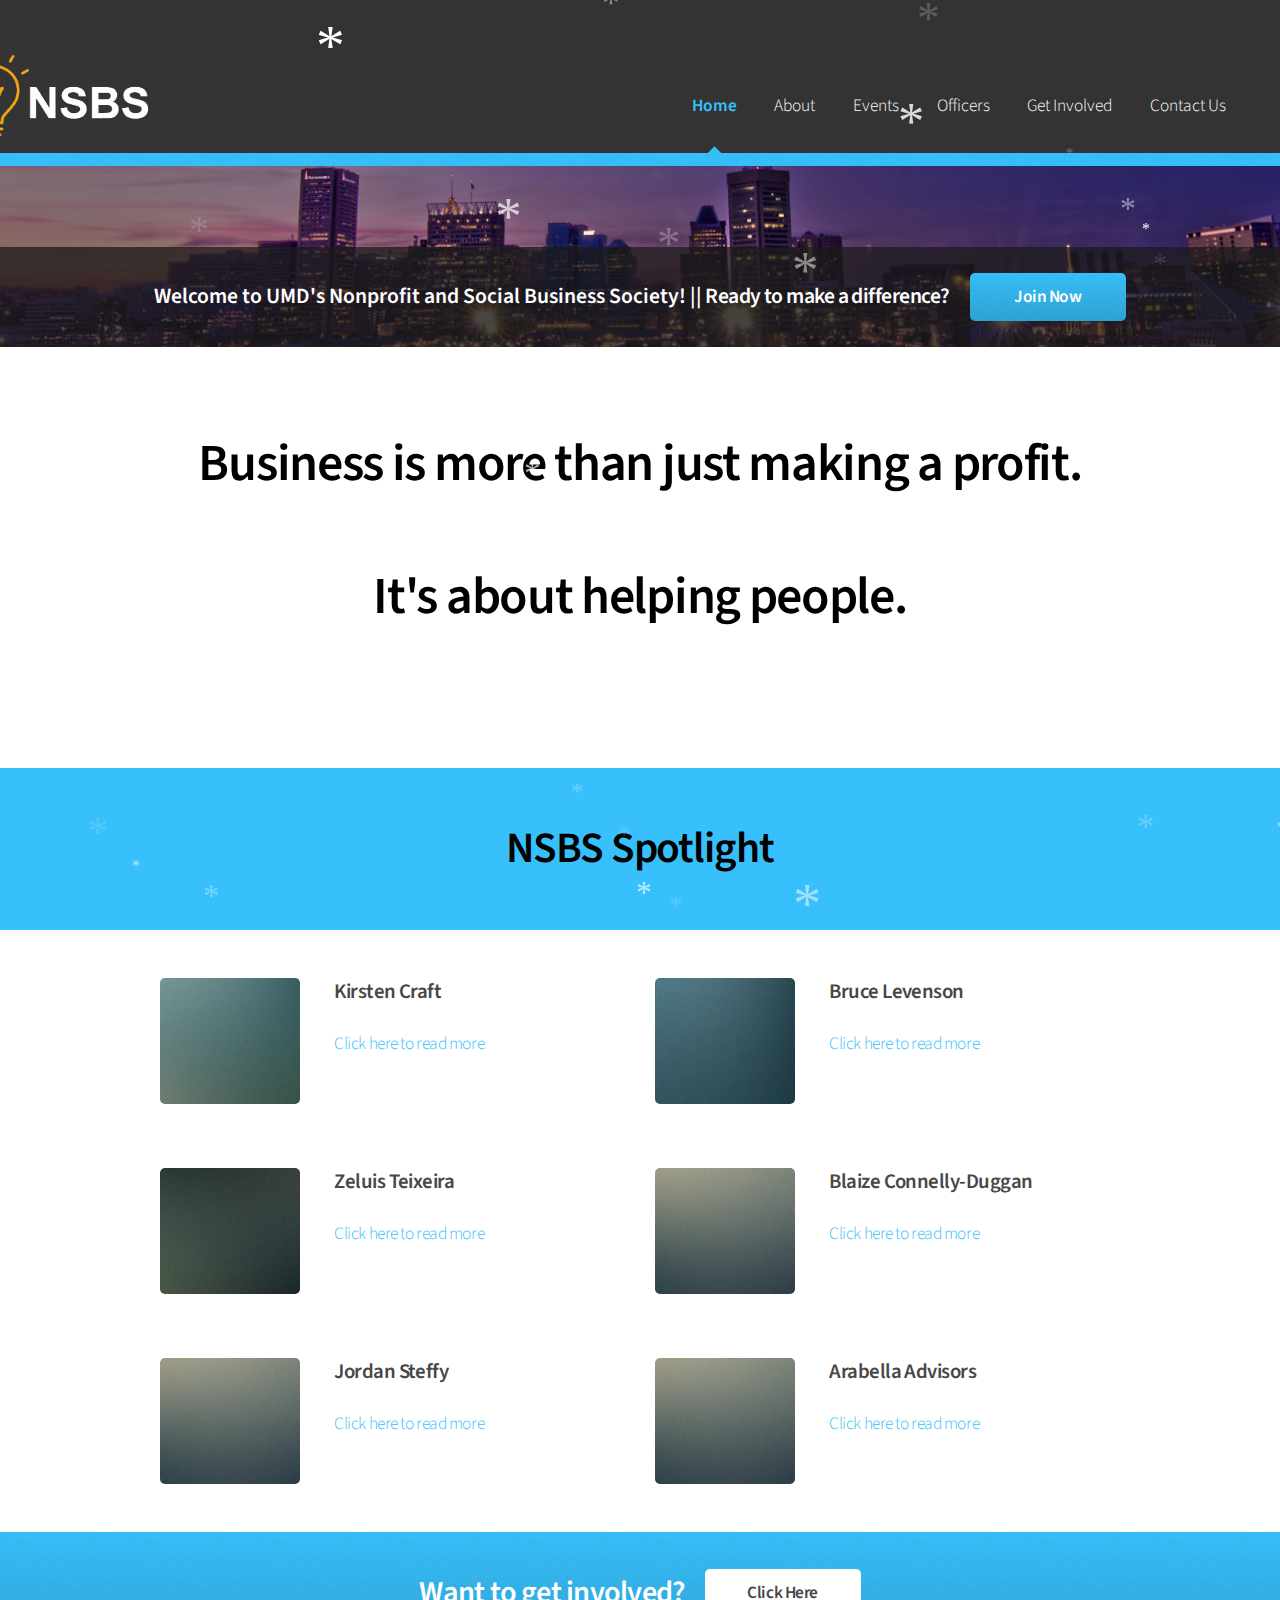
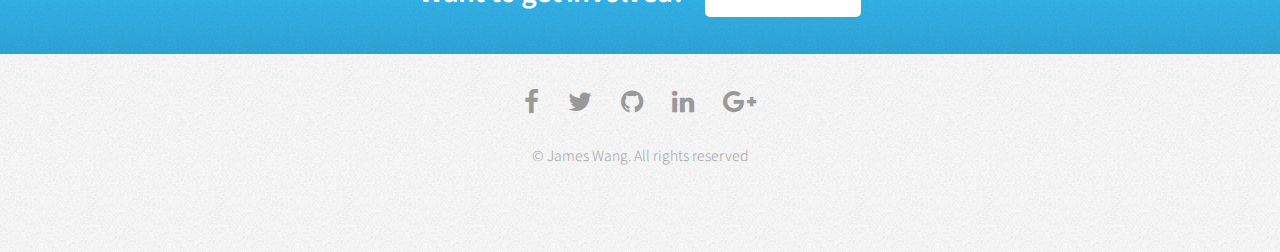
==== commit 6d6d5715: "l" ====
--- a/index.html
+++ b/index.html
@@ -29,7 +29,7 @@
 								<li class="current moveicons"><a href="index.html">Home</a></li>						
 								<li class="moveicons"><a href="aboutus.html">About</a></li>
 								<li class="moveicons"><a href="events.html">Events</a></li>
-								<li class="moveicons"><a href="#">Officers</a></li>
+								<li class="moveicons"><a href="officers.html">Officers</a></li>
 								<li class="moveicons"><a href="#">Get Involved</a></li>
 								<li class="moveicons"><a href="#">Contact Us</a></li>
 							</ul>
@@ -153,13 +153,14 @@
 					<!-- Copyright -->
 						<div class="copyright">
 							<ul class="menu">
-								<li>&copy; James Wang. All rights reserved</li><li>Design: <a href="http://html5up.net">HTML5 UP</a></li>
+								<li>&copy; James Wang. All rights reserved</li>
 							</ul>
 						</div>
 
 				</div>
-
 		</div>
+			
+		
 
 		<!-- Scripts -->
 			<script src="assets/js/jquery.min.js"></script>
--- a/assets/css/main.css
+++ b/assets/css/main.css
@@ -1868,6 +1868,16 @@
 		letter-spacing: -0.025em;
 		padding: -5em 0 0 0;
 	}
+	h3.events {
+	font-size: 2em;
+	letter-spacing: -.025em;
+	padding: -5em 0 0 0;
+}
+	h3.officers {
+	font-size: 1.0em;
+	letter-spacing: -.025em;
+	color: #37c0fb;
+}
 	
 	h4 { 
 		color: #000000;
@@ -2080,6 +2090,9 @@
 				display: block;
 				width: 100%;
 			}
+
+
+
 
 
 /* Icon */
@@ -2622,11 +2635,13 @@
 
 		.wrapper.style2 {
 			background-color: #fff;
-			background-image: url("images/bg02.png"), url("images/bg03.png"), url("images/bg01.png");
-			background-position: top left,						bottom left,					top left;
-			background-size: 100% 6em,						100% 6em,						auto;
-			background-repeat: no-repeat,						no-repeat,						repeat;
+			background-image: url("images/rio2.jpg");
+			background-position: center;
+			background-size: cover;
+			width: 100%;
+			background-repeat: no-repeat;
 			padding: 3em 0 3em 0;
+			color: #fff;
 		}
 
 
@@ -2712,8 +2727,9 @@
 }
 .aboutus {
 	position: relative;
+	margin-top: 100px;
+	padding-bottom: 7em;
 	top: 100px;
-	padding-bottom: 3em;
 }
 .aboutusp {
 	padding: 0 0 0 0;
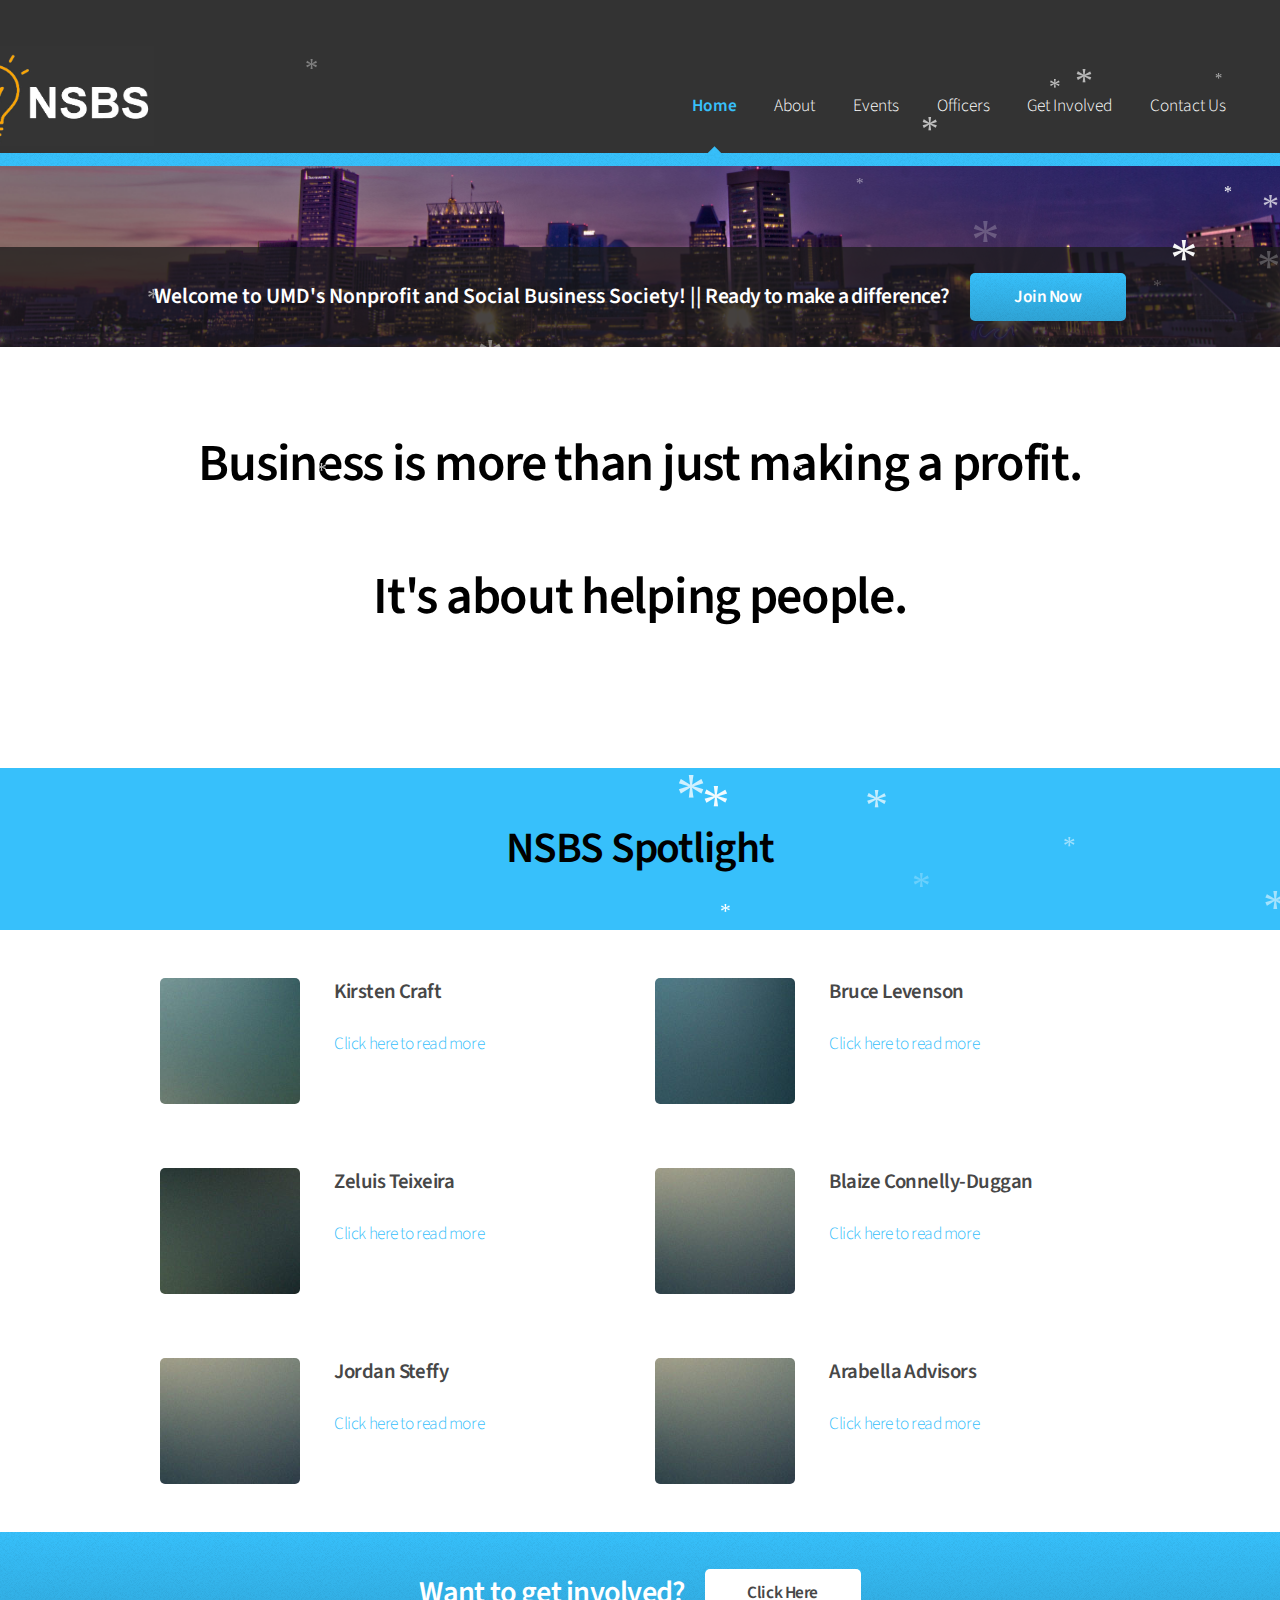
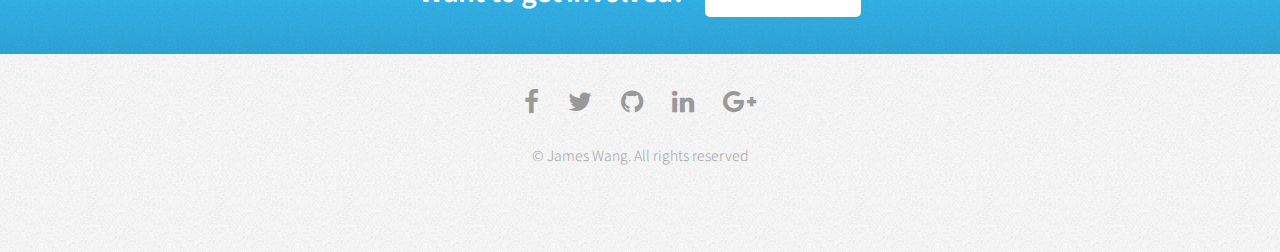
==== commit 6e090bc1: "Revert "l"" ====
--- a/index.html
+++ b/index.html
@@ -29,7 +29,7 @@
 								<li class="current moveicons"><a href="index.html">Home</a></li>						
 								<li class="moveicons"><a href="aboutus.html">About</a></li>
 								<li class="moveicons"><a href="events.html">Events</a></li>
-								<li class="moveicons"><a href="officers.html">Officers</a></li>
+								<li class="moveicons"><a href="#">Officers</a></li>
 								<li class="moveicons"><a href="#">Get Involved</a></li>
 								<li class="moveicons"><a href="#">Contact Us</a></li>
 							</ul>
--- a/assets/css/main.css
+++ b/assets/css/main.css
@@ -1872,11 +1872,6 @@
 	font-size: 2em;
 	letter-spacing: -.025em;
 	padding: -5em 0 0 0;
-}
-	h3.officers {
-	font-size: 1.0em;
-	letter-spacing: -.025em;
-	color: #37c0fb;
 }
 	
 	h4 { 
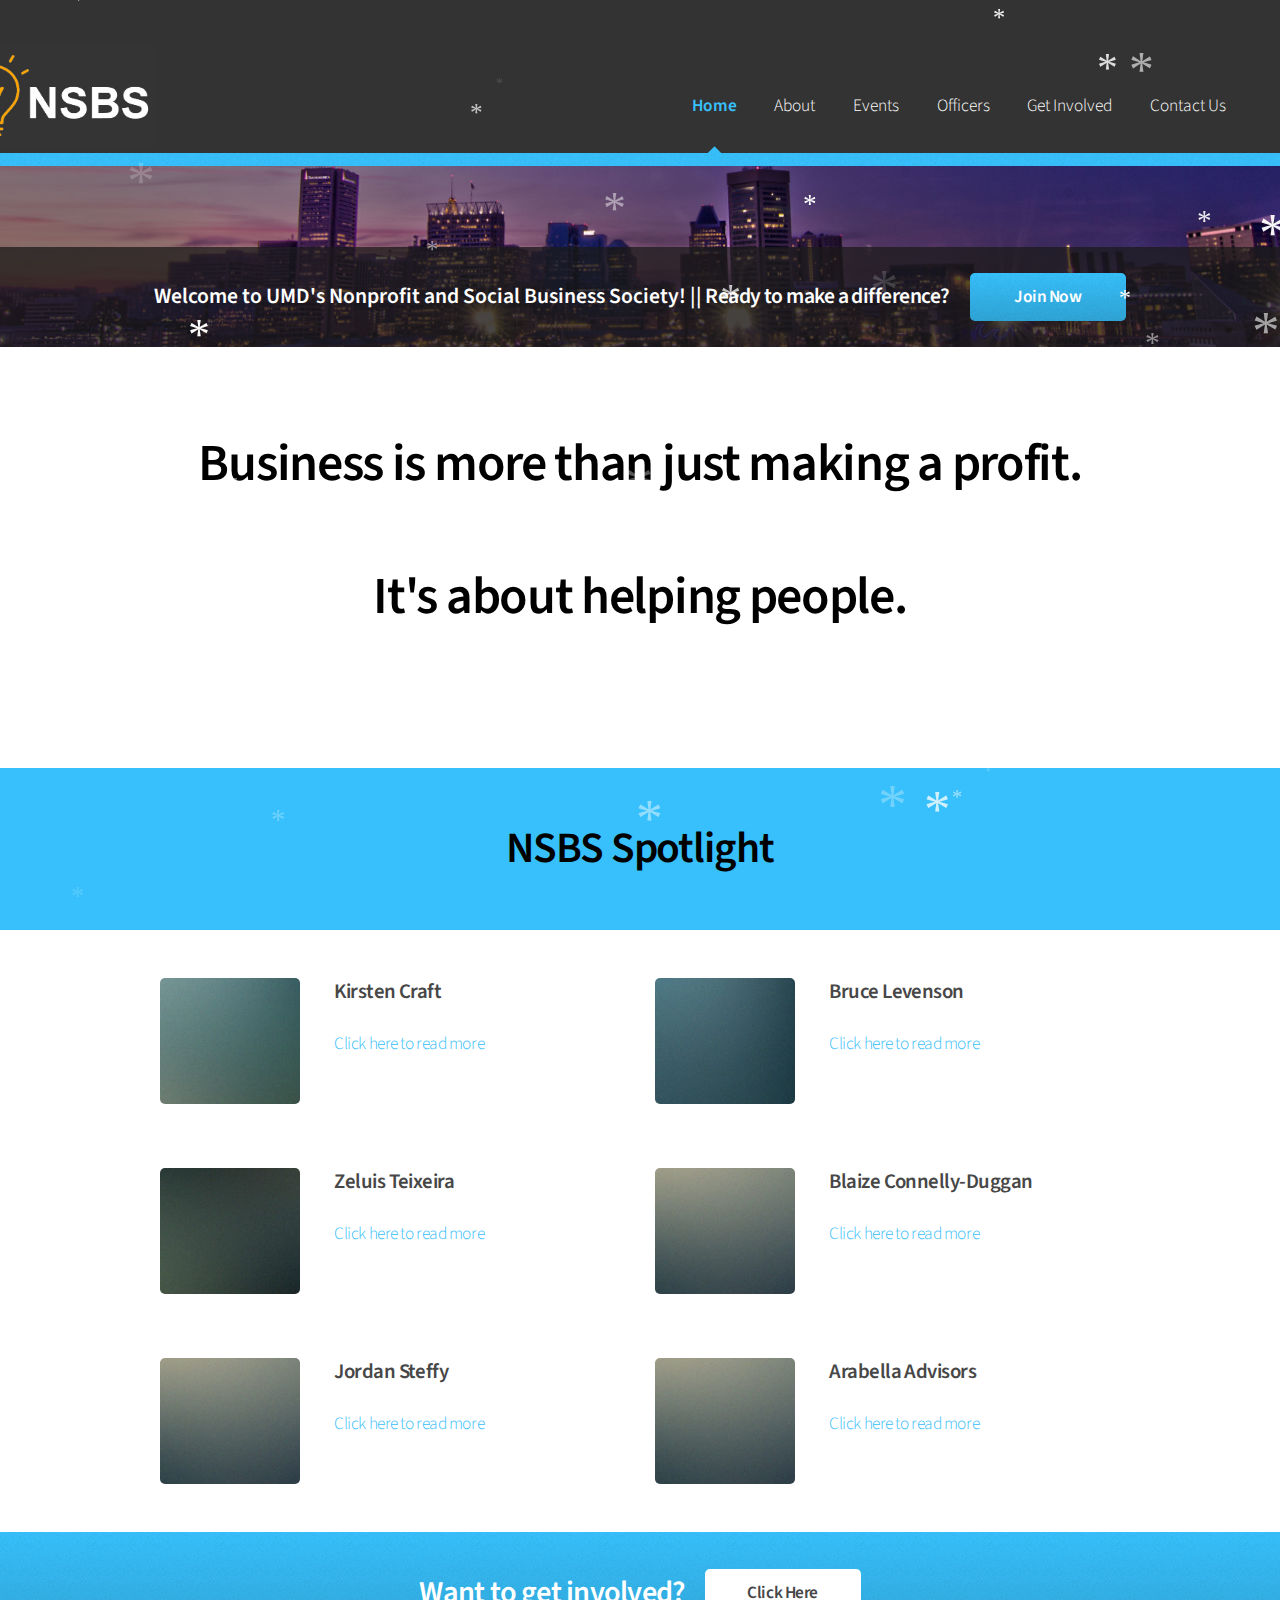
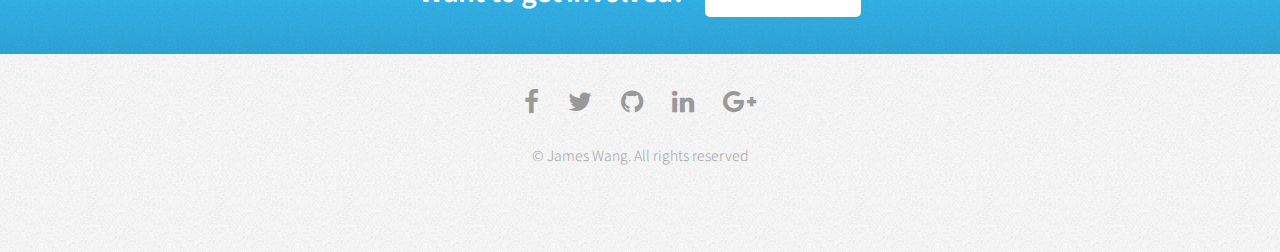
==== commit 22819b13: "k" ====
--- a/index.html
+++ b/index.html
@@ -29,7 +29,7 @@
 								<li class="current moveicons"><a href="index.html">Home</a></li>						
 								<li class="moveicons"><a href="aboutus.html">About</a></li>
 								<li class="moveicons"><a href="events.html">Events</a></li>
-								<li class="moveicons"><a href="#">Officers</a></li>
+								<li class="moveicons"><a href="officers.html">Officers</a></li>
 								<li class="moveicons"><a href="#">Get Involved</a></li>
 								<li class="moveicons"><a href="#">Contact Us</a></li>
 							</ul>
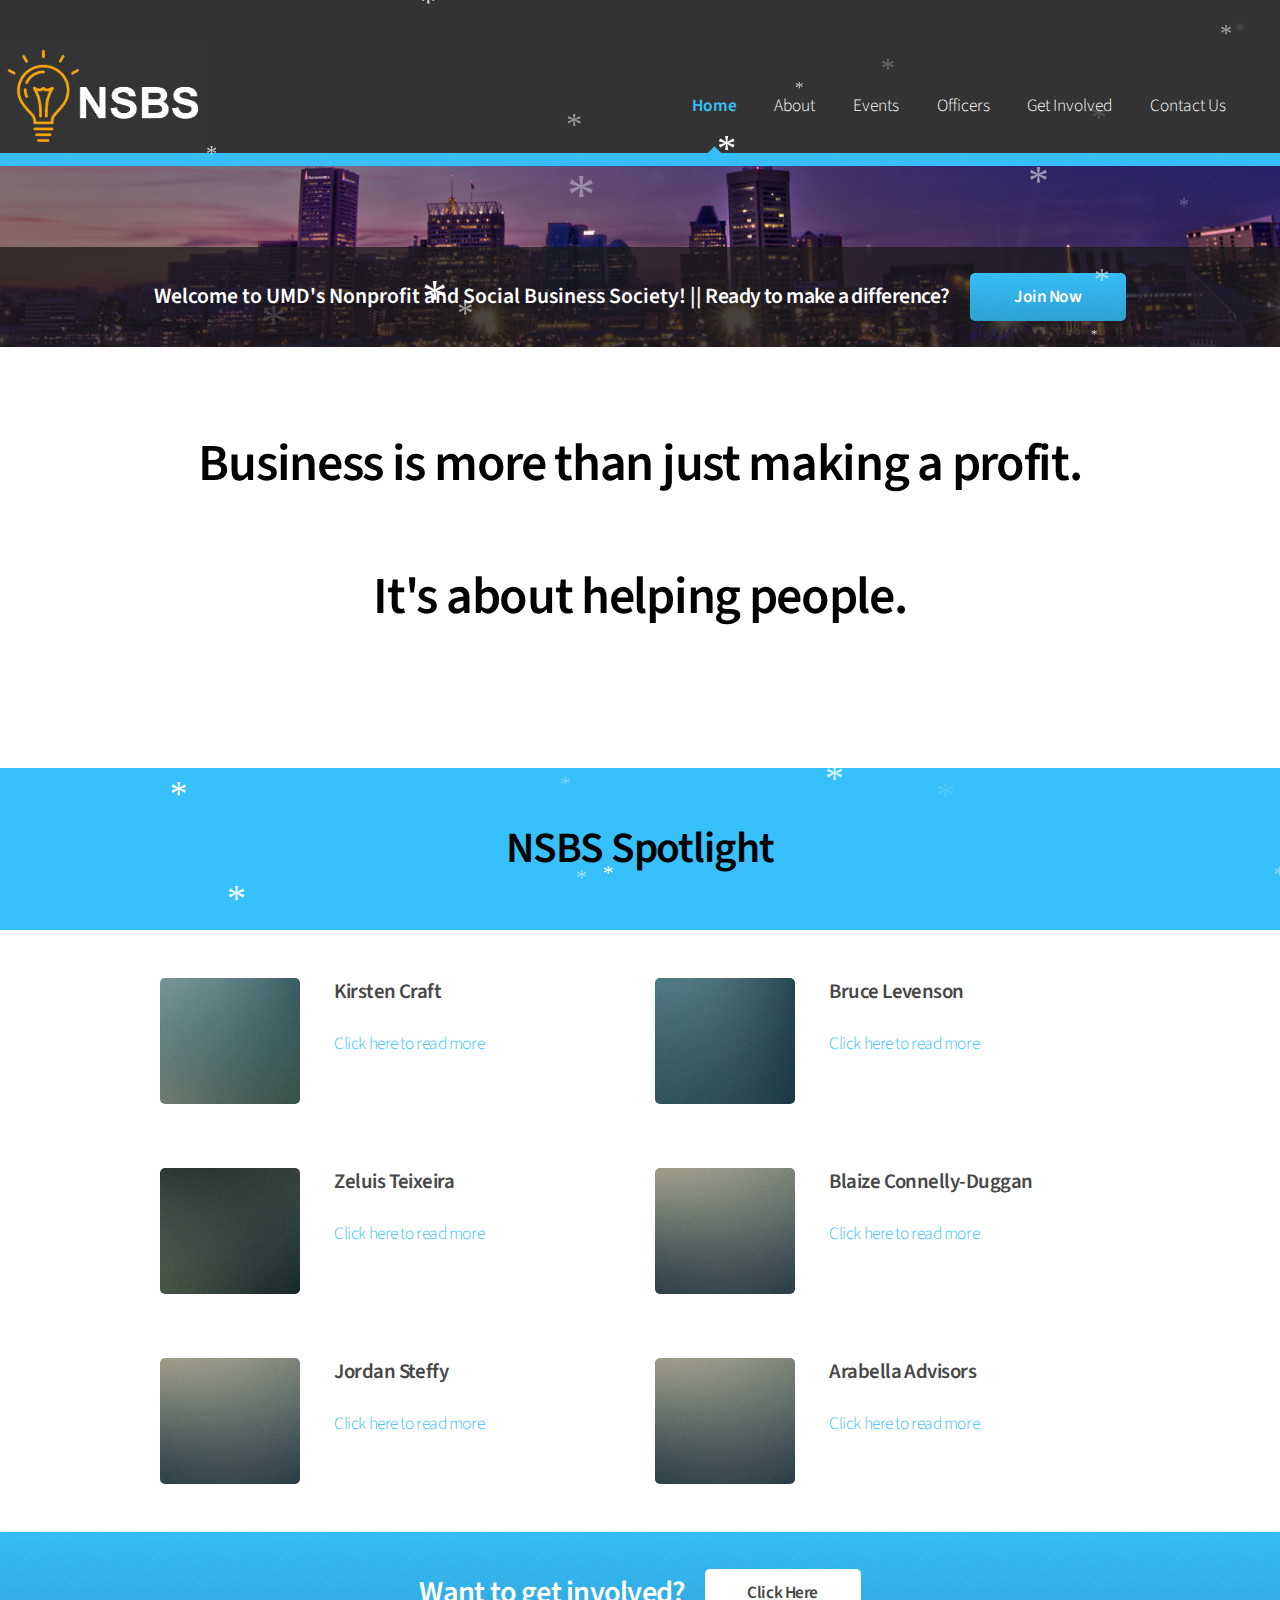
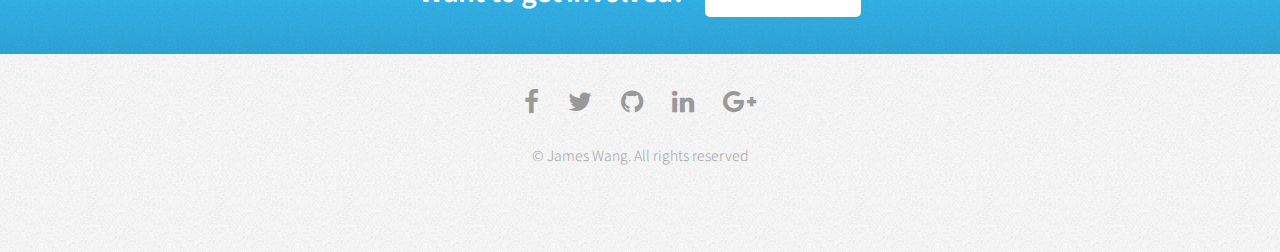
==== commit 915f9ec2: "m" ====
--- a/index.html
+++ b/index.html
@@ -30,7 +30,7 @@
 								<li class="moveicons"><a href="aboutus.html">About</a></li>
 								<li class="moveicons"><a href="events.html">Events</a></li>
 								<li class="moveicons"><a href="officers.html">Officers</a></li>
-								<li class="moveicons"><a href="#">Get Involved</a></li>
+								<li class="moveicons"><a href="involved.html">Get Involved</a></li>
 								<li class="moveicons"><a href="#">Contact Us</a></li>
 							</ul>
 						</nav>
--- a/assets/css/main.css
+++ b/assets/css/main.css
@@ -1872,6 +1872,12 @@
 	font-size: 2em;
 	letter-spacing: -.025em;
 	padding: -5em 0 0 0;
+}
+h3.officers {
+	font-size: 1.0em;
+	letter-spacing: -.025em;
+	padding: inherit;
+	color: #37c0fb;
 }
 	
 	h4 { 
@@ -2426,7 +2432,7 @@
 {
     position: relative;
     top: 35px;
-	right: 300px;
+	right: 250px;
 }
 .moveicons
 {position: relative;
@@ -2697,7 +2703,7 @@
 			margin-bottom: 4em;
 		}
 
-		#footer .icons {
+	#footer .icons {
 			text-align: center;
 			margin: 0;
 		}
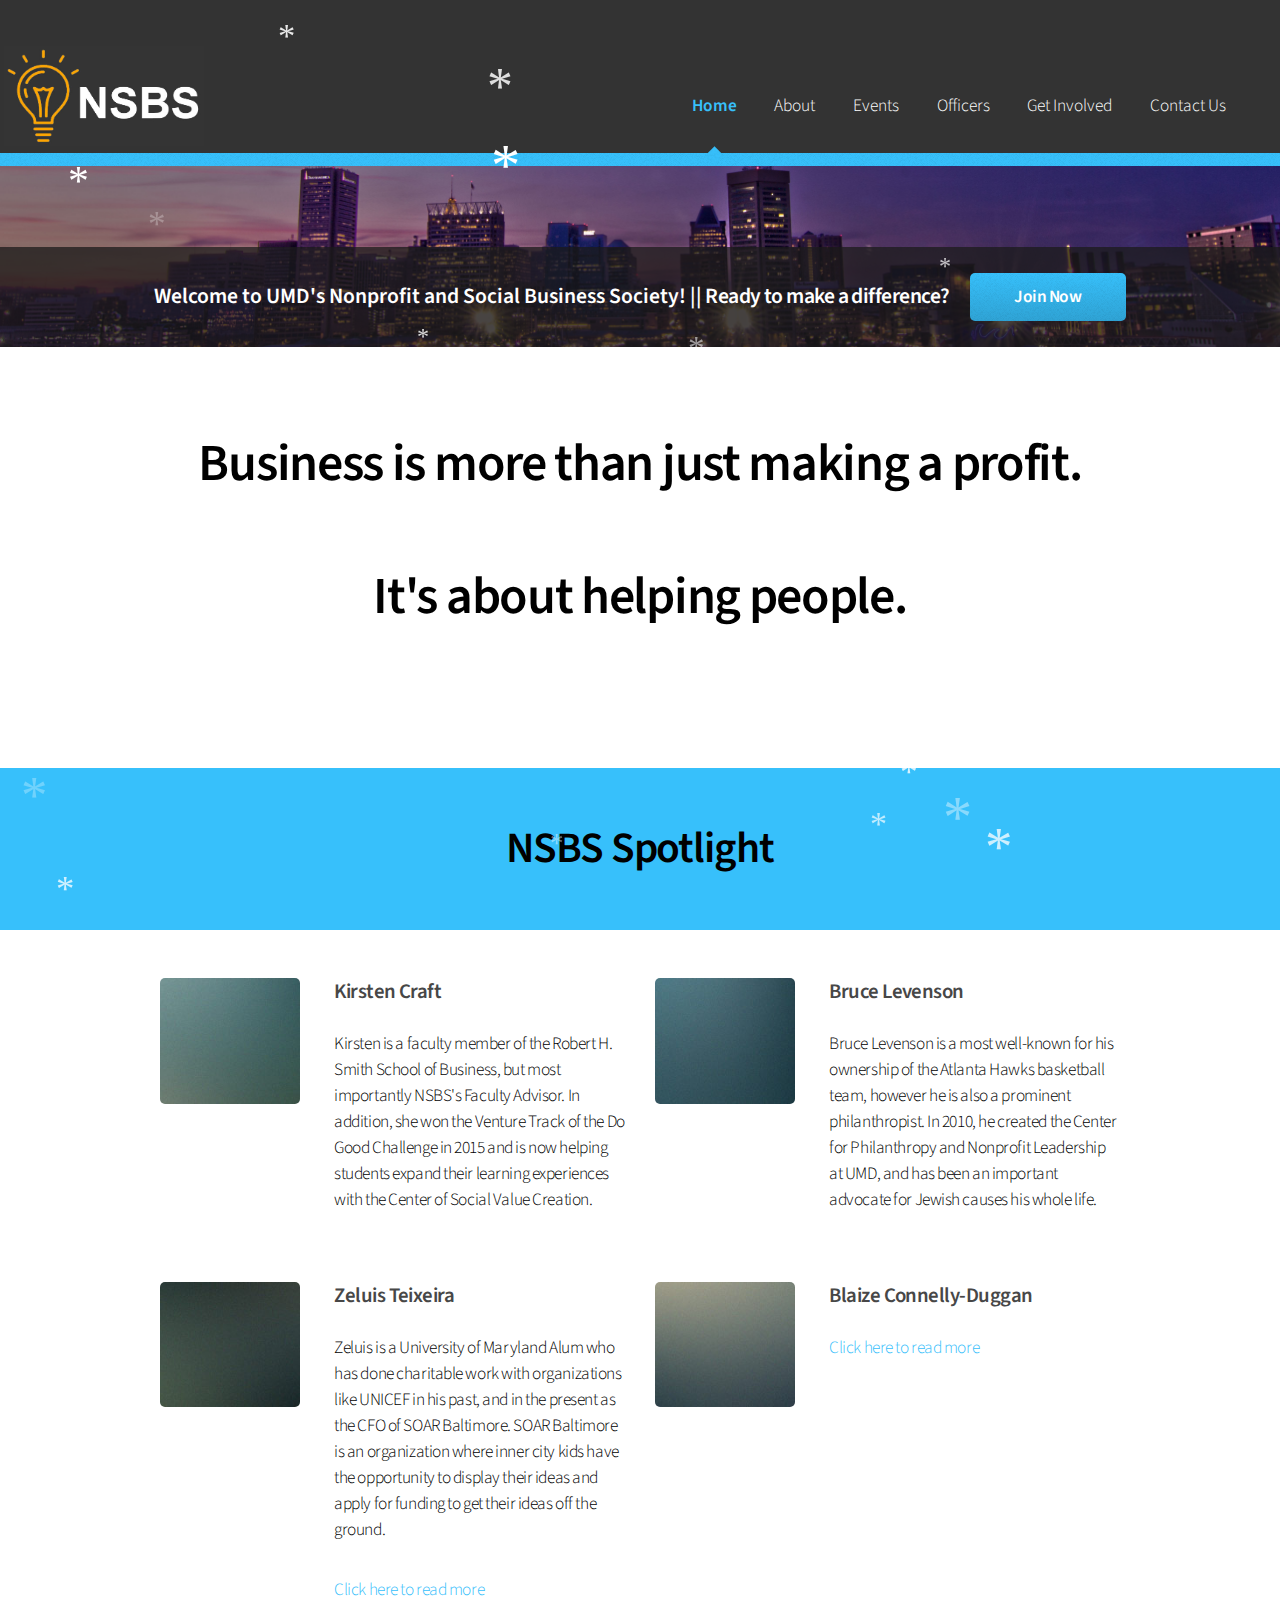
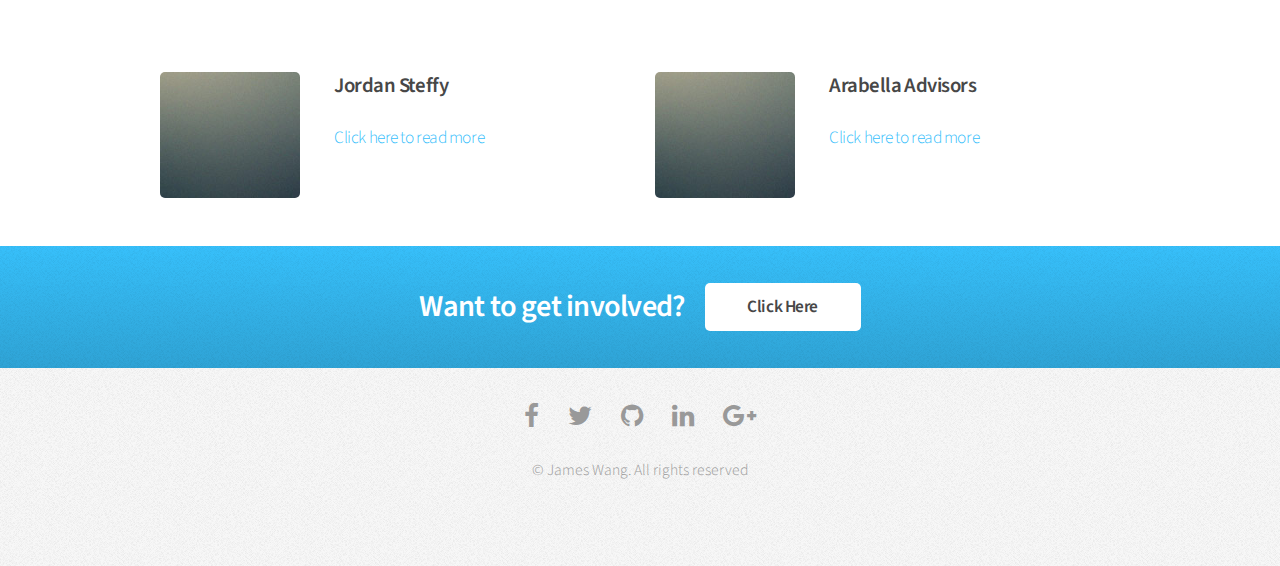
==== commit 0fc3b508: "B" ====
--- a/index.html
+++ b/index.html
@@ -31,7 +31,7 @@
 								<li class="moveicons"><a href="events.html">Events</a></li>
 								<li class="moveicons"><a href="officers.html">Officers</a></li>
 								<li class="moveicons"><a href="involved.html">Get Involved</a></li>
-								<li class="moveicons"><a href="#">Contact Us</a></li>
+								<li class="moveicons"><a href="contact.html">Contact Us</a></li>
 							</ul>
 						</nav>
 
@@ -42,7 +42,7 @@
 					<header>
 						<h1>Welcome to UMD's Nonprofit and Social Business Society! ||</h1>
 						<h2>Ready to make a difference?</h2>
-						<a href="https://goo.gl/forms/CQqP2fHk37DyWA3D2" class="button">Join Now</a>
+						<a href="https://goo.gl/forms/CQqP2fHk37DyWA3D2" class="button" target="_blank">Join Now</a>
 					</header>
 				</section>
 			<!-- Gigantic Heading -->
@@ -67,7 +67,7 @@
 									<a href="#" class="image left"><img src="images/pic01.jpg" alt="" /></a>
 									<div class="inner">
 										<h3>Kirsten Craft</h3>
-										<p><a href="#">Click here to read more</a></p>
+										<p class="spotlight">Kirsten is a faculty member of the Robert H. Smith School of Business, but most importantly NSBS's Faculty Advisor. In addition, she won the Venture Track of the Do Good Challenge in 2015 and is now helping students expand their learning experiences with the Center of Social Value Creation.</p>
 									</div>
 								</div>
 							</section>
@@ -76,7 +76,7 @@
 									<a href="#" class="image left"><img src="images/pic02.jpg" alt="" /></a>
 									<div class="inner">
 										<h3>Bruce Levenson</h3>
-										<p><a href="#">Click here to read more</a></p>
+										<p class="spotlight">Bruce Levenson is a most well-known for his ownership of the Atlanta Hawks basketball team, however he is also a prominent philanthropist. In 2010, he created the Center for Philanthropy and Nonprofit Leadership at UMD, and has been an important advocate for Jewish causes his whole life.</p>
 									</div>
 								</div>
 							</section>
@@ -87,7 +87,8 @@
 									<a href="#" class="image left"><img src="images/pic03.jpg" alt="" /></a>
 									<div class="inner">
 										<h3>Zeluis Teixeira</h3>
-										<p><a href="#">Click here to read more</a></p>
+										<p class="spotlight">Zeluis is a University of Maryland Alum who has done charitable work with organizations like UNICEF in his past, and in the present as the CFO of SOAR Baltimore. SOAR Baltimore is an organization where inner city kids have the opportunity to display their ideas and apply for funding to get their ideas off the ground.</p>
+										<p><a href="https://www.facebook.com/groups/512800035518934/">Click here to read more</a></p>
 									</div>
 								</div>
 							</section>
@@ -129,7 +130,7 @@
 					<div class="container">
 						<header>
 							<h2>Want to get involved?</h2>
-							<a href="#" class="button">Click Here</a>
+							<a href="involved.html" class="button">Click Here</a>
 						</header>
 					</div>
 				</section>
--- a/assets/css/main.css
+++ b/assets/css/main.css
@@ -1,11 +1,6 @@
 @import url("font-awesome.min.css");
 @import url("https://fonts.googleapis.com/css?family=Source+Sans+Pro:300,300italic,600,600italic");
 
-/*
-	Arcana by HTML5 UP
-	html5up.net | @ajlkn
-	Free for personal and commercial use under the CCA 3.0 license (html5up.net/license)
-*/
 
 /* Reset */
 
@@ -1895,6 +1890,13 @@
 		text-decoration: none;
 		line-height: 150%;
 	}
+p.spotlight {
+	color: #000000;
+	font-size: 1.0em;
+	letter-spacing: : -.025em;
+	text-decoration: none;
+	line-height: 150%;
+}
 sidebar p {
 		color: #37c0fb;
 		font-size: 1.0 em;
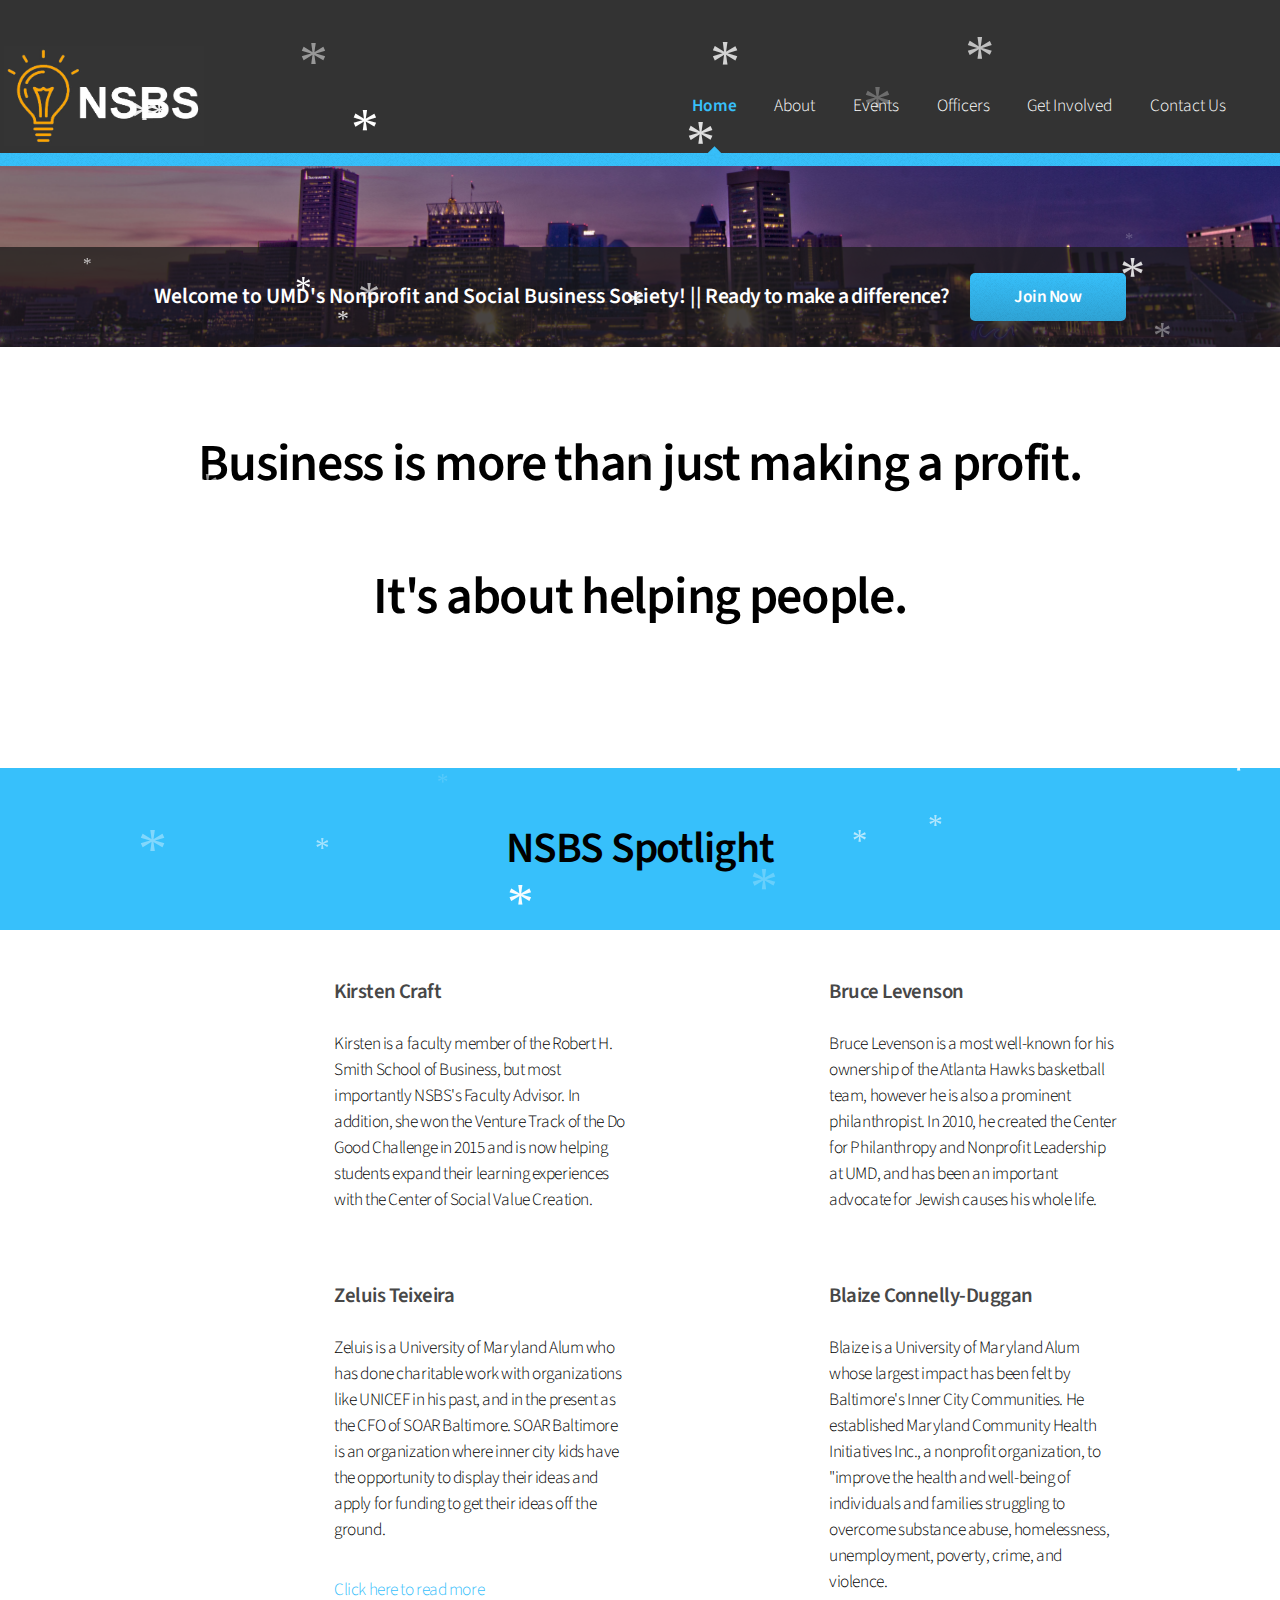
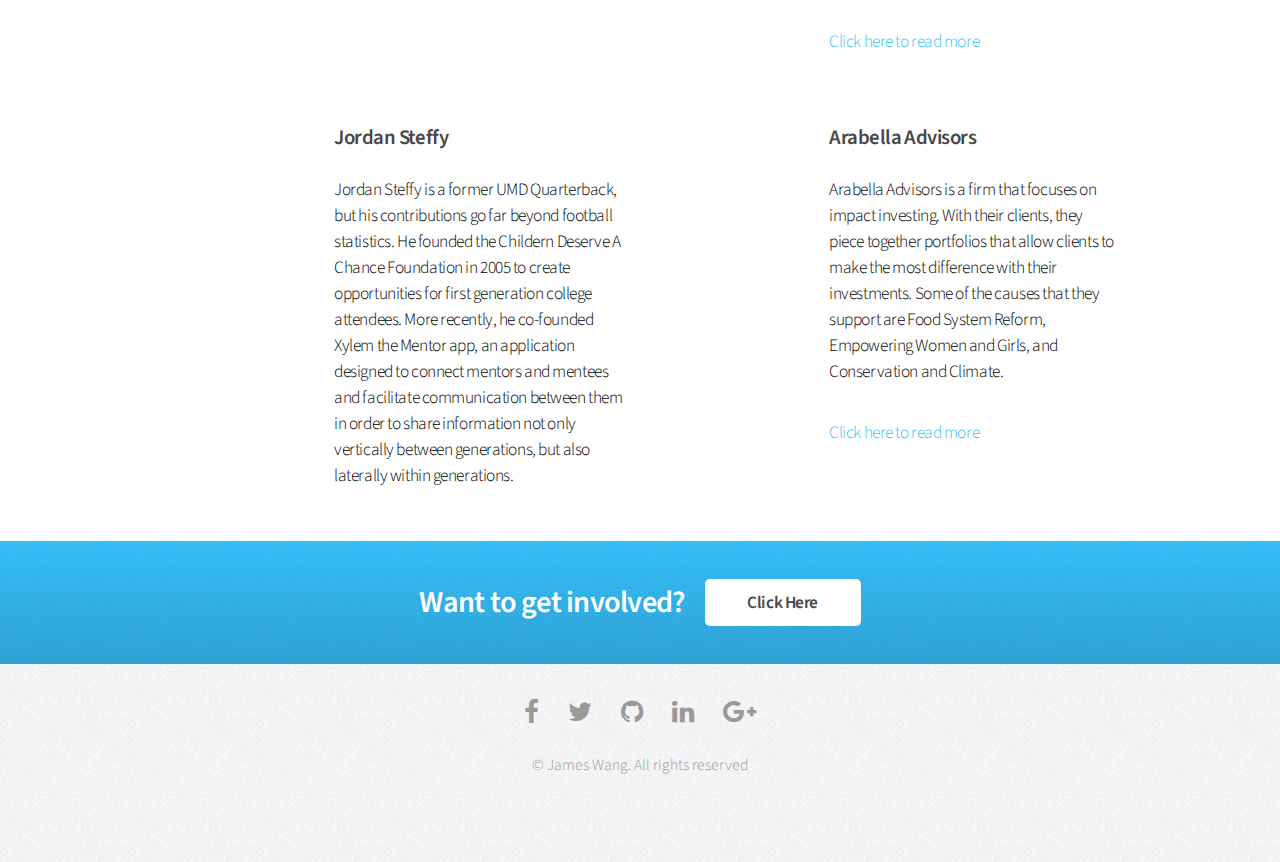
==== commit 53bbbeaa: "q" ====
--- a/index.html
+++ b/index.html
@@ -64,7 +64,7 @@
 						<div class="row">
 							<section class="6u 12u(narrower)">
 								<div class="box post">
-									<a href="#" class="image left"><img src="images/pic01.jpg" alt="" /></a>
+									<a href="#" class="image left"><img src="advisor.jpg" alt="" /></a>
 									<div class="inner">
 										<h3>Kirsten Craft</h3>
 										<p class="spotlight">Kirsten is a faculty member of the Robert H. Smith School of Business, but most importantly NSBS's Faculty Advisor. In addition, she won the Venture Track of the Do Good Challenge in 2015 and is now helping students expand their learning experiences with the Center of Social Value Creation.</p>
@@ -73,7 +73,7 @@
 							</section>
 							<section class="6u 12u(narrower)">
 								<div class="box post">
-									<a href="#" class="image left"><img src="images/pic02.jpg" alt="" /></a>
+									<a href="#" class="image left"><img src="bruce.jpg" alt="" /></a>
 									<div class="inner">
 										<h3>Bruce Levenson</h3>
 										<p class="spotlight">Bruce Levenson is a most well-known for his ownership of the Atlanta Hawks basketball team, however he is also a prominent philanthropist. In 2010, he created the Center for Philanthropy and Nonprofit Leadership at UMD, and has been an important advocate for Jewish causes his whole life.</p>
@@ -84,20 +84,21 @@
 						<div class="row">
 							<section class="6u 12u(narrower)">
 								<div class="box post">
-									<a href="#" class="image left"><img src="images/pic03.jpg" alt="" /></a>
+									<a href="#" class="image left"><img src="zel.jpg" alt="" /></a>
 									<div class="inner">
 										<h3>Zeluis Teixeira</h3>
 										<p class="spotlight">Zeluis is a University of Maryland Alum who has done charitable work with organizations like UNICEF in his past, and in the present as the CFO of SOAR Baltimore. SOAR Baltimore is an organization where inner city kids have the opportunity to display their ideas and apply for funding to get their ideas off the ground.</p>
-										<p><a href="https://www.facebook.com/groups/512800035518934/">Click here to read more</a></p>
+										<p><a href="https://www.facebook.com/groups/512800035518934/" target="_blank">Click here to read more</a></p>
 									</div>
 								</div>
 							</section>
 							<section class="6u 12u(narrower)">
 								<div class="box post">
-									<a href="#" class="image left"><img src="images/pic04.jpg" alt="" /></a>
+									<a href="#" class="image left"><img src="penn.jpg" alt="" /></a>
 									<div class="inner">
 										<h3>Blaize Connelly-Duggan</h3>
-										<p><a href="#">Click here to read more</a></p>
+										<p class="spotlight">Blaize is a University of Maryland Alum whose largest impact has been felt by Baltimore's Inner City Communities. He established Maryland Community Health Initiatives Inc., a nonprofit organization, to "improve the health and well-being of individuals and families struggling to overcome substance abuse, homelessness, unemployment, poverty, crime, and violence.</p>
+										<p><a href="http://www.penn-north.com/" target="_blank">Click here to read more</a></p>
 									</div>
 								</div>
 							</section>
@@ -105,19 +106,20 @@
 						<div class="row">
 							<section class="6u 12u(narrower)">
 								<div class="box post">
-									<a href="#" class="image left"><img src="images/pic04.jpg" alt="" /></a>
+									<a href="#" class="image left"><img src="mdqb.jpg" alt="" /></a>
 									<div class="inner">
 										<h3>Jordan Steffy</h3>
-										<p><a href="#">Click here to read more</a></p>
+										<p class="spotlight">Jordan Steffy is a former UMD Quarterback, but his contributions go far beyond football statistics. He founded the Childern Deserve A Chance Foundation in 2005 to create opportunities for first generation college attendees. More recently, he co-founded Xylem the Mentor app, an application designed to connect mentors and mentees and facilitate communication between them in order to share information not only vertically between generations, but also laterally within generations.</p>
 									</div>
 								</div>
 							</section>
 							<section class="6u 12u(narrower)">
 								<div class="box post">
-									<a href="#" class="image left"><img src="images/pic04.jpg" alt="" /></a>
+									<a href="#" class="image left"><img src="invest.jpg" alt="" /></a>
 									<div class="inner">
 										<h3>Arabella Advisors</h3>
-										<p><a href="#">Click here to read more</a></p>
+										<p class="spotlight">Arabella Advisors is a firm that focuses on impact investing. With their clients, they piece together portfolios that allow clients to make the most difference with their investments. Some of the causes that they support are Food System Reform, Empowering Women and Girls, and Conservation and Climate.</p>
+										<p><a href="https://www.arabellaadvisors.com/" target="_blank">Click here to read more</a></p>
 									</div>
 								</div>
 							</section>
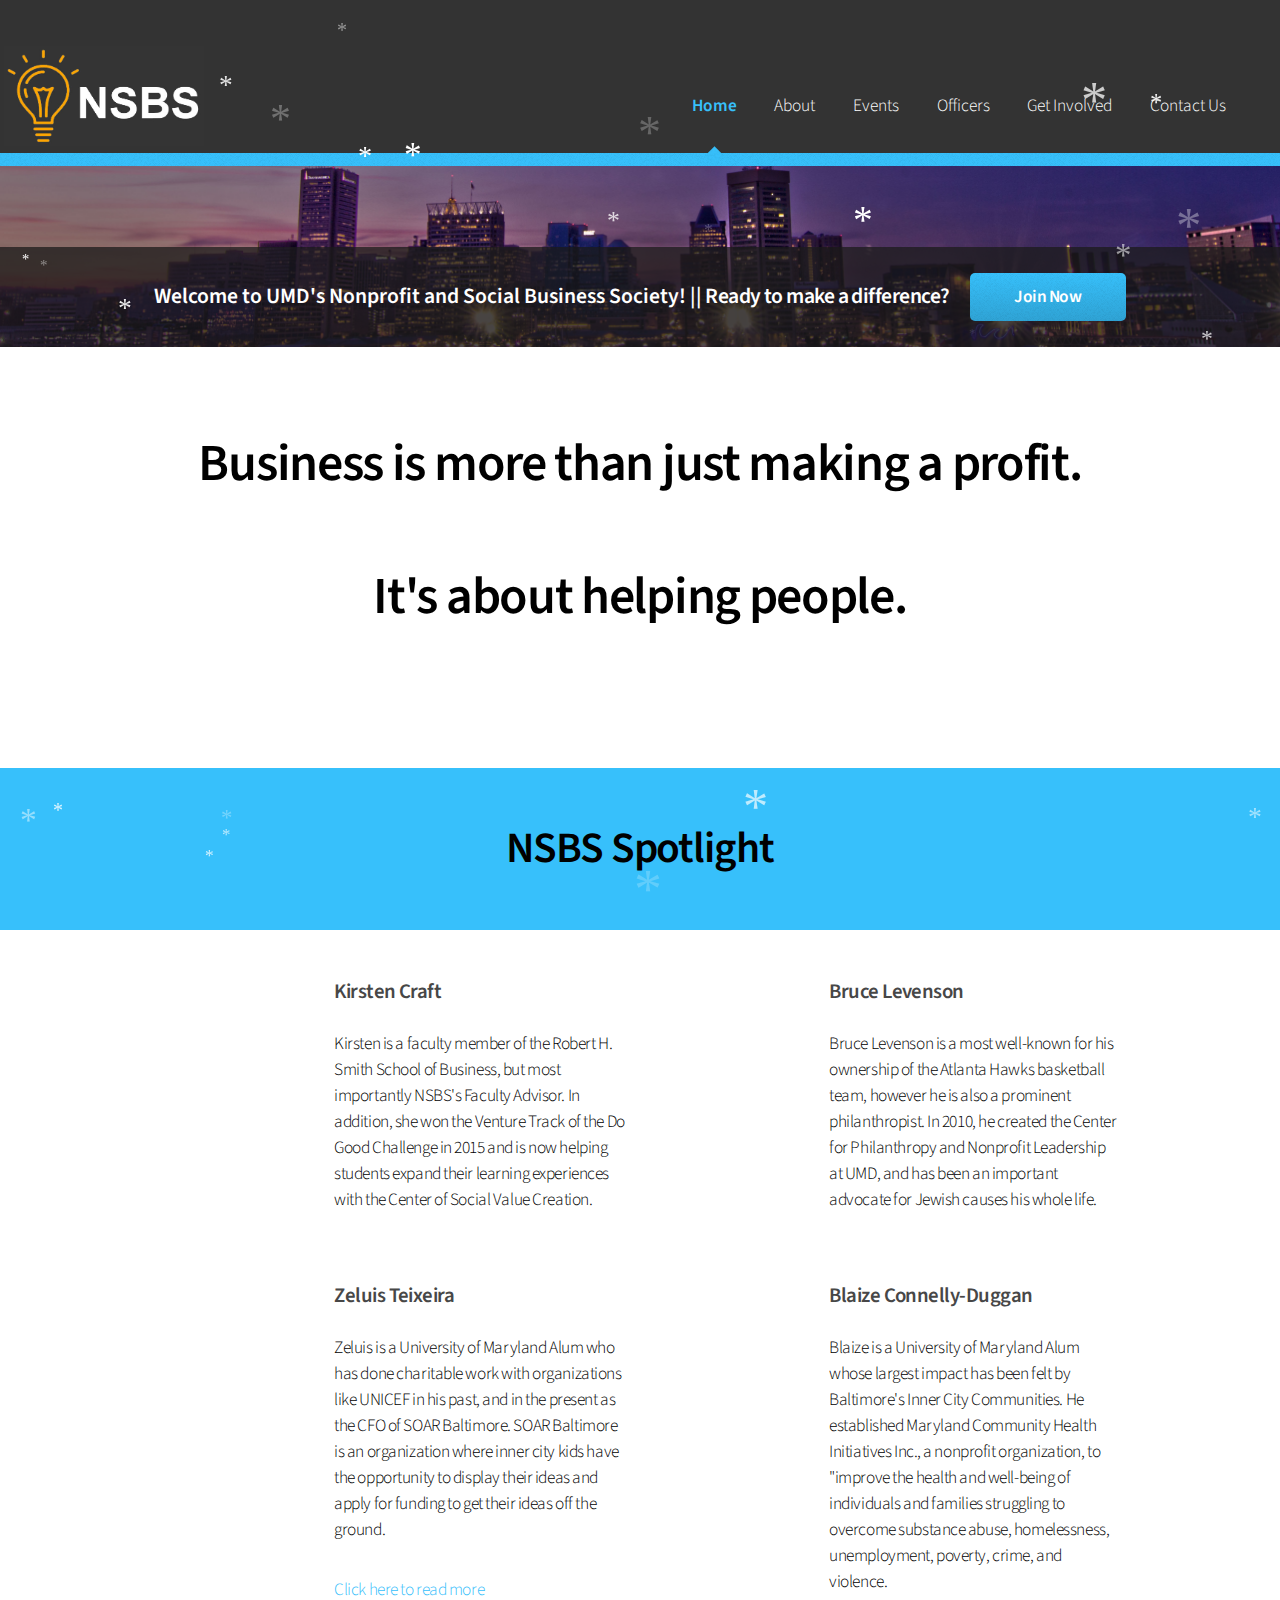
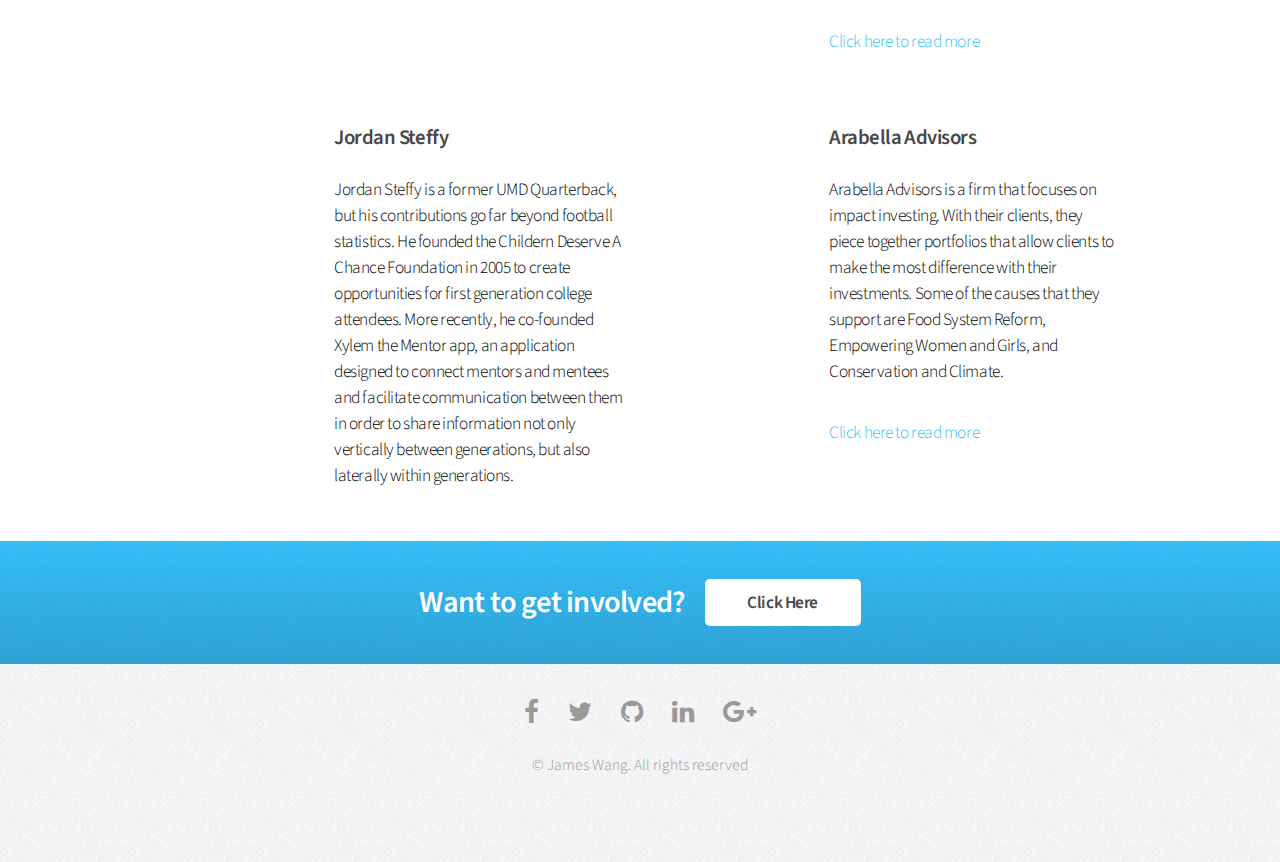
==== commit 3c3731a0: "A" ====
--- a/index.html
+++ b/index.html
@@ -6,6 +6,7 @@
 		<meta name="viewport" content="width=device-width, initial-scale=1" />
 		<!--[if lte IE 8]><script src="assets/js/ie/html5shiv.js"></script><![endif]-->
 		<link rel="stylesheet" href="assets/css/main.css" />
+		<link rel="searchconsole" href="google880415429138a066.html" />
 		<!--[if lte IE 8]><link rel="stylesheet" href="assets/css/ie8.css" /><![endif]-->
 		<!--[if lte IE 9]><link rel="stylesheet" href="assets/css/ie9.css" /><![endif]-->
 		<link rel="icon" href="icon.ico">
